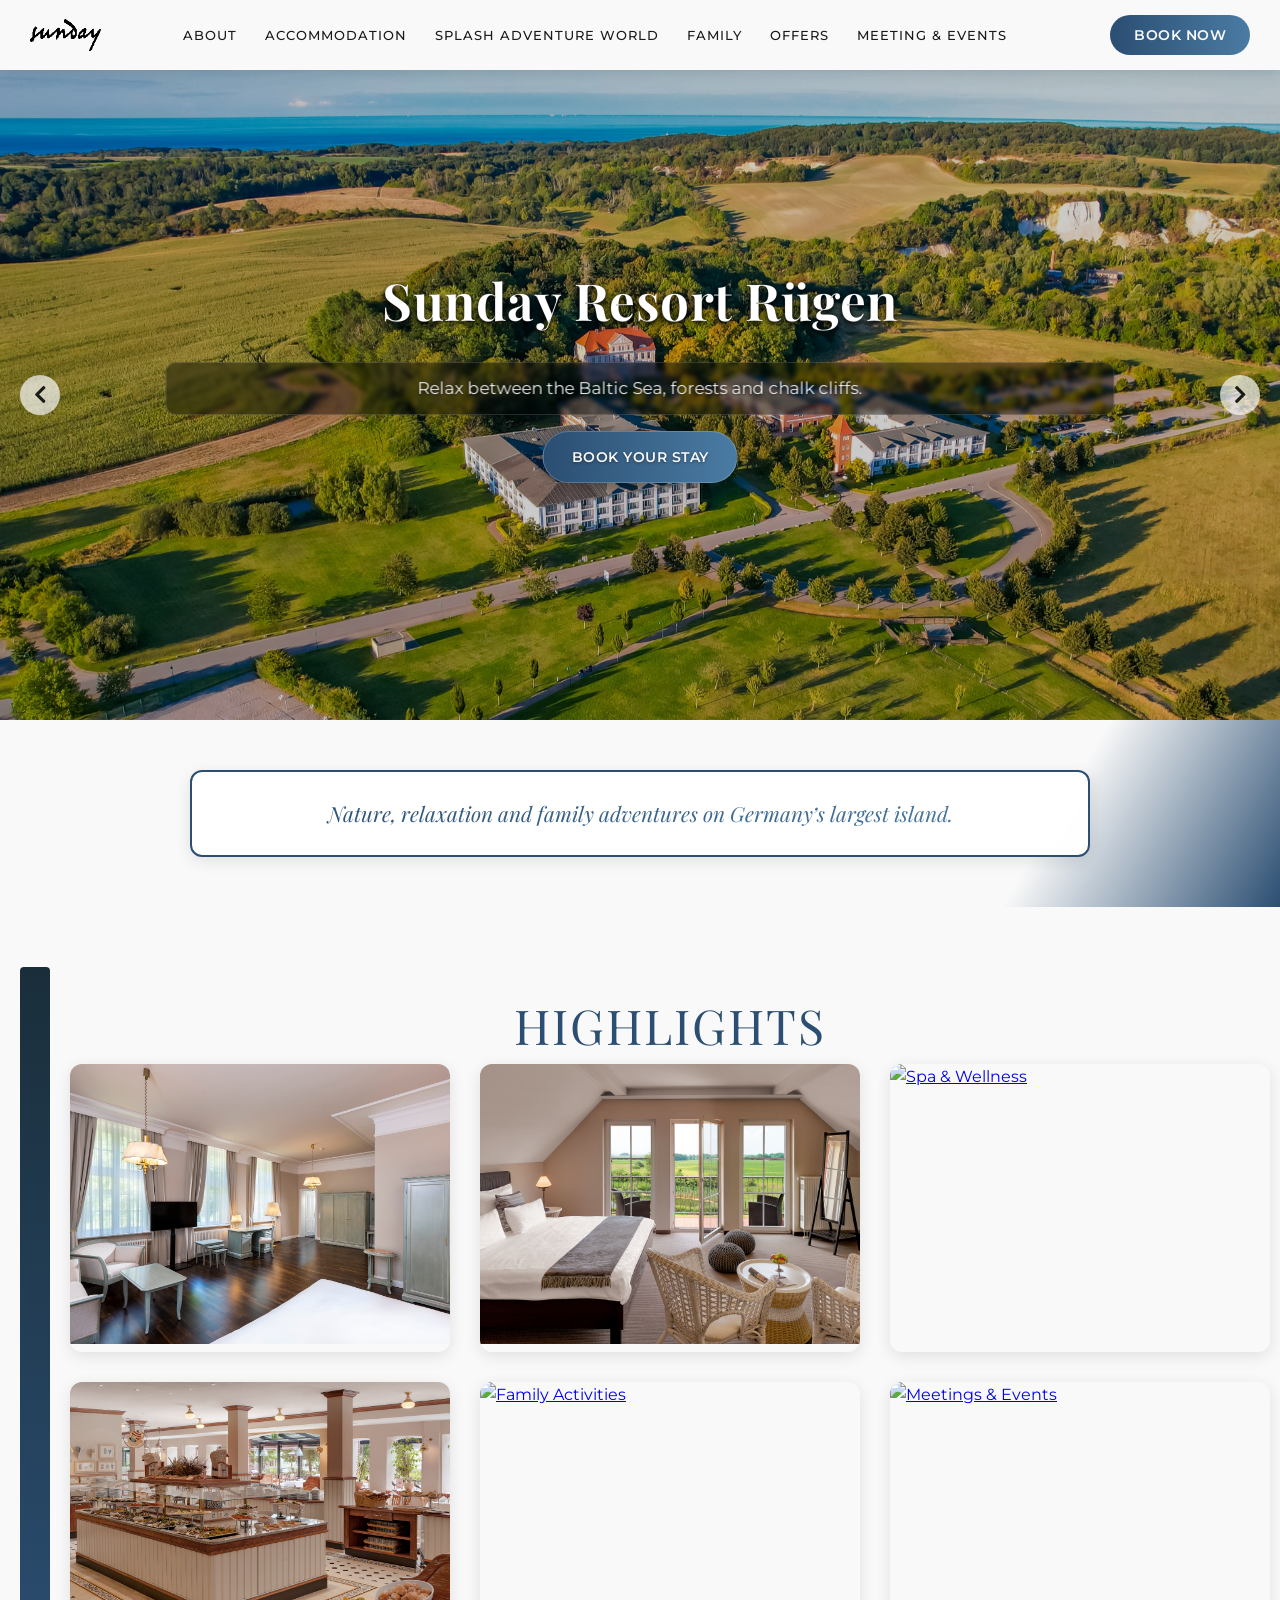
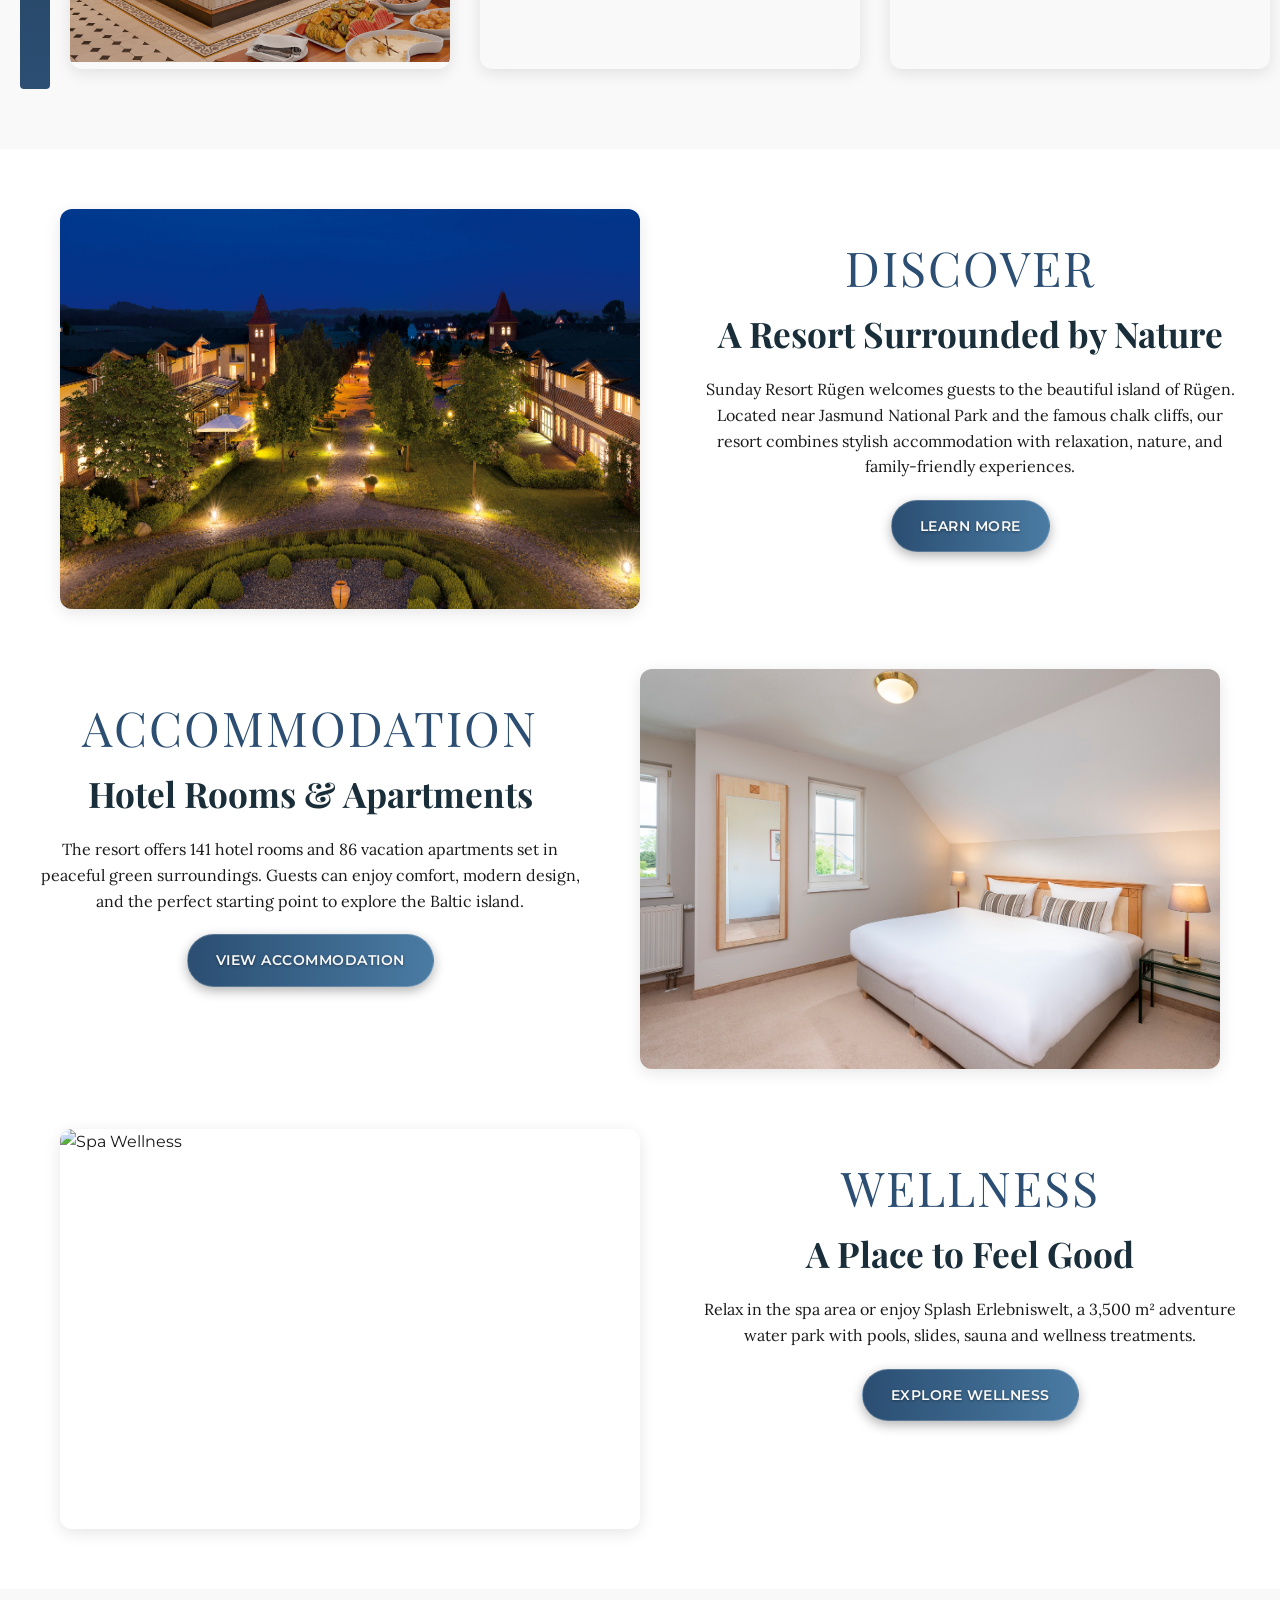
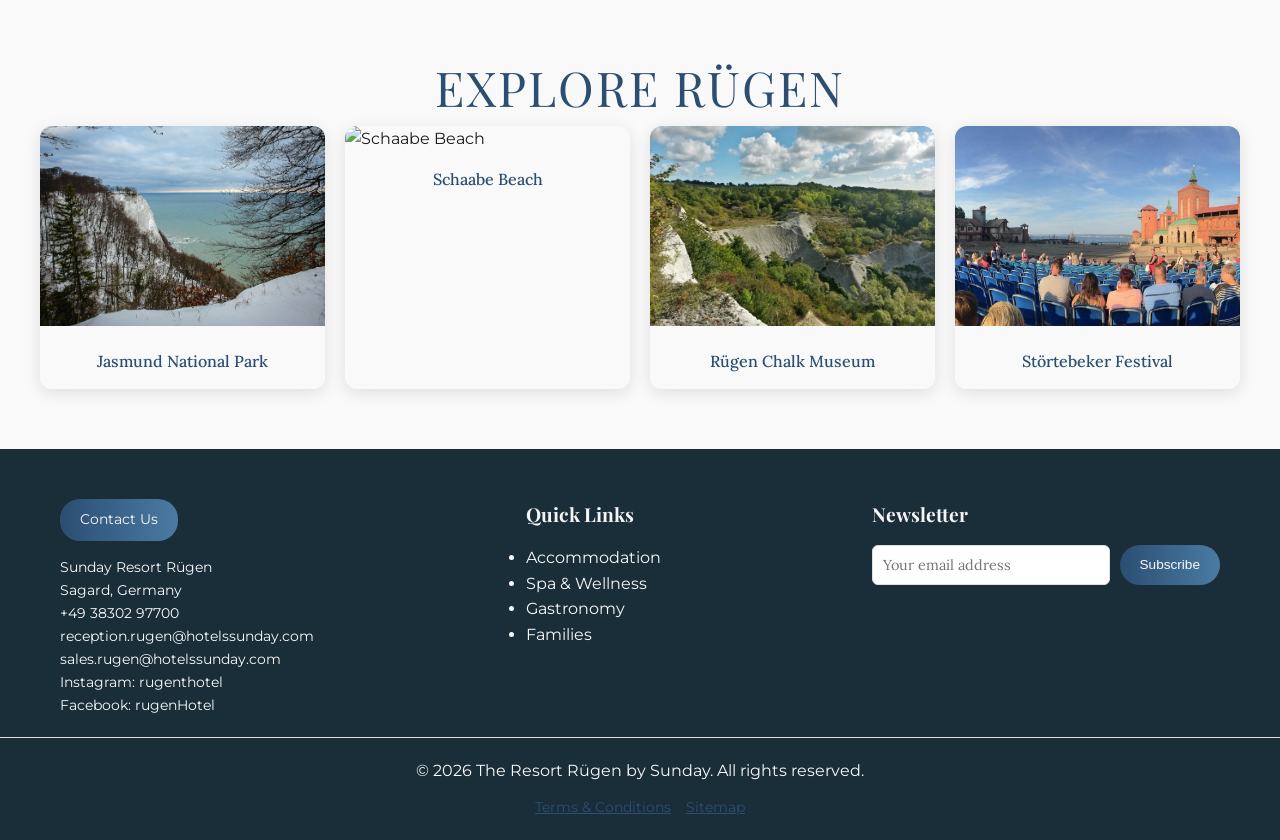
==== index.html @ a1ce4047 "final changes" ====
<!doctype html>
<html lang="en">
  <head>
    <meta charset="UTF-8" />
    <meta name="viewport" content="width=device-width, initial-scale=1.0" />

    <title>Sunday Resort Rügen</title>

    <meta
      name="description"
      content="Sunday Resort Rügen – a 4-star resort near Jasmund National Park offering hotel rooms, apartments, wellness, gastronomy and family adventures on the Baltic Sea."
    />

    <link rel="stylesheet" href="style.css" />

    <!-- Google Fonts -->
    <link rel="preconnect" href="https://fonts.googleapis.com" />
    <link
      href="https://fonts.googleapis.com/css2?family=Montserrat:wght@400;500;700&family=Playfair+Display:wght@600&family=Lora:wght@400;500&display=swap"
      rel="stylesheet"
    />

    <!-- Font Awesome -->
    <link
      rel="stylesheet"
      href="https://cdnjs.cloudflare.com/ajax/libs/font-awesome/5.15.4/css/all.min.css"
    />
  </head>

  <body>
    <!-- PRELOADER -->
    <div class="preloader">
      <div class="loader"></div>
    </div>

    <!-- HEADER -->
    <header class="site-header">
      <div class="header-container">
        <div class="logo">
          <a href="index.html">
            <img
              src="images/output-onlinepngtools.png"
              alt="Sunday Resort Rügen"
            />
          </a>
        </div>

        <div class="nav-container">
          <nav class="main-navigation" aria-label="Main Navigation">
            <ul class="nav-menu">
              <li class="has-dropdown">
                <a href="#" aria-haspopup="true">About</a>
                <ul class="dropdown-menu">
                  <li><a href="about.html">Our Story</a></li>
                  <li><a href="contact.html">Contact Us</a></li>
                  <li><a href="gastronomy.html">Gastronomie - Hotel</a></li>
                  <li>
                    <a href="tourist-attractions.html">Tourist Attraction</a>
                  </li>
                  <li><a href="gallery.html">Gallery</a></li>
                </ul>
              </li>

              <li class="has-dropdown">
                <a href="#" aria-haspopup="true">Accommodation</a>
                <ul class="dropdown-menu">
                  <li><a href="hotel.html">Hotel</a></li>
                  <li><a href="apartments.html">Apartments</a></li>
                </ul>
              </li>

              <li class="has-dropdown">
                <a href="#" aria-haspopup="true">Splash Adventure World</a>
                <ul class="dropdown-menu">
                  <li><a href="pool-area.html">Pool Area</a></li>
                  <li><a href="spa.html">Spa</a></li>
                  <li>
                    <a href="indoor-playground.html">Indoor Playground</a>
                  </li>
                </ul>
              </li>

              <li><a href="family.html">Family</a></li>
              <li><a href="offers.html">Offers</a></li>


              <li><a href="events.html">Meeting & Events</a></li>

            </ul>
          </nav>
        </div>

        <div class="nav-book">
          <a href="#" class="btn-book">Book Now</a>
        </div>

        <div class="mobile-menu-toggle">
          <span></span>
          <span></span>
          <span></span>
        </div>
      </div>
    </header>

    <!-- HERO SLIDER -->
    <section class="hero-slider">
      <div class="slider-container">
        <div class="slide active">
          <img
            src="images/DER-RÜGENMAKLER-Precise Hotels Neddesitz.jpg"
            alt="Resort View"
          />

          <div class="slide-content">
            <h1>Sunday Resort Rügen</h1>
            <p>Relax between the Baltic Sea, forests and chalk cliffs.</p>
            <a href="#" class="btn-primary">Book Your Stay</a>
          </div>
        </div>

        <div class="slide">
          <img
            src="images/1_Accommodation/Apartments/1 Bedroom Apartment/1_245 Aptm. mit Deko_0003.JPG"
            alt="Apartment Room"
          />

          <div class="slide-content">
            <h1>Comfortable Rooms & Suites</h1>
            <p>141 elegant hotel rooms designed for relaxation.</p>
            <a href="hotel.html" class="btn-primary">Explore Rooms</a>
          </div>
        </div>

        <div class="slide">
          <img
            src="images/8_Splash/Pool/01_P8B6546_A_Realillusion.jpg"
            alt="Water Park"
          />

          <div class="slide-content">
            <h1>Splash Adventure Water Park</h1>
            <p>Fun for the whole family with slides and pools.</p>
            <a href="wellness.html" class="btn-primary">Discover More</a>
          </div>
        </div>
      </div>
      <div class="slider-controls">
        <button class="prev-slide" aria-label="Previous slide">
          <i class="fas fa-chevron-left"></i>
        </button>
        <button class="next-slide" aria-label="Next slide">
          <i class="fas fa-chevron-right"></i>
        </button>
      </div>
    </section>

    <!-- QUOTE SECTION -->
    <section class="section-transition-quote">
      <div class="quote-box">
        <p class="quote-text">
          Nature, relaxation and family adventures on Germany’s largest island.
        </p>
      </div>
    </section>

    <!-- HIGHLIGHTS -->
    <section class="highlights-showcase">
      <div class="section-label">Highlights</div>

      <div class="highlight-grid">
        <a href="hotel.html" class="highlight-card">
          <img
            src="images/1_Accommodation/Hotel/Grand Suite/1_Suite I Gegenschuss_0106 klein.jpg"
            alt="Hotel Rooms"
          />
          <div class="highlight-overlay">
            <h3 class="highlight-title">Hotel Rooms</h3>
          </div>
        </a>

        <a href="apartments.html" class="highlight-card">
          <img
            src="images/1_Accommodation/Apartments/Deluxe 2 Bedroom Apartment/1_Deluxe-Apartment-Schlafzimmer.jpg"
            alt="Apartments"
          />
          <div class="highlight-overlay">
            <h3 class="highlight-title">Apartments</h3>
          </div>
        </a>

        <a href="wellness.html" class="highlight-card">
          <img src="images/8_Splash/Spa/_P8B7458_A.jpg" alt="Spa & Wellness" />
          <div class="highlight-overlay">
            <h3 class="highlight-title">Spa & Wellness</h3>
          </div>
        </a>

        <a href="gastronomy.html" class="highlight-card">
          <img
            src="images/4_Dining/Restaurant Hofküche/Restaurant Hofküche.jpg"
            alt="Restaurant"
          />
          <div class="highlight-overlay">
            <h3 class="highlight-title">Gastronomy</h3>
          </div>
        </a>

        <a href="families.html" class="highlight-card">
          <img
            src="images/6_Kids_Family/_P8B7624_A_C.jpg"
            alt="Family Activities"
          />
          <div class="highlight-overlay">
            <h3 class="highlight-title">Family Activities</h3>
          </div>
        </a>

        <a href="events.html" class="highlight-card">
          <img src="images/7_Meetings & Events/Levade/IMG_3686.jpg" alt="Meetings & Events" />
          <div class="highlight-overlay">
            <h3 class="highlight-title">Meetings & Events</h3>
          </div>
        </a>
      </div>
    </section>

    <!-- DISCOVER -->
    <section class="magazine-section">
      <div class="single-banner">
        <img
          src="images/2_Facade_Outdoor/Precise Resort Rügen-Abendstimmung.jpg"
          alt="Resort Exterior"
        />
      </div>

      <div class="magazine-content">
        <div class="section-label">Discover</div>

        <h2>A Resort Surrounded by Nature</h2>

        <p>
          Sunday Resort Rügen welcomes guests to the beautiful island of Rügen.
          Located near Jasmund National Park and the famous chalk cliffs, our
          resort combines stylish accommodation with relaxation, nature, and
          family-friendly experiences.
        </p>

        <a href="#" class="btn-primary">Learn More</a>
      </div>
    </section>

    <!-- ACCOMMODATION -->
    <section class="magazine-section reverse">
      <div class="single-banner">
        <img
          src="images/1_Accommodation/Apartments/Superior 2 Bedroom Apartment/1_Apartment 246 Schlafen_Kissen 0007 klein.jpg"
          alt="Apartment Interior"
        />
      </div>

      <div class="magazine-content">
        <div class="section-label">Accommodation</div>

        <h2>Hotel Rooms & Apartments</h2>

        <p>
          The resort offers 141 hotel rooms and 86 vacation apartments set in
          peaceful green surroundings. Guests can enjoy comfort, modern design,
          and the perfect starting point to explore the Baltic island.
        </p>

        <a href="#" class="btn-primary">View Accommodation</a>
      </div>
    </section>

    <!-- WELLNESS -->
    <section class="magazine-section">
      <div class="single-banner">
        <img src="images/8_Splash/Spa/Kinderwellness .JPG" alt="Spa Wellness" />
      </div>

      <div class="magazine-content">
        <div class="section-label">Wellness</div>

        <h2>A Place to Feel Good</h2>

        <p>
          Relax in the spa area or enjoy Splash Erlebniswelt, a 3,500 m²
          adventure water park with pools, slides, sauna and wellness
          treatments.
        </p>

        <a href="wellness.html" class="btn-primary">Explore Wellness</a>
      </div>
    </section>

    <!-- EXPLORE RUGEN -->
    <section class="things-section">
      <div class="section-label">Explore Rügen</div>

      <div class="things-grid">
        <div class="thing-card">
          <img
            src="images/Jasmund National Park.jpg"
            alt="Jasmund National Park"
          />
          <div class="thing-info">
            <a href="#">Jasmund National Park</a>
          </div>
        </div>

        <div class="thing-card">
          <img src="images/Schaabe Beach.jpg" alt="Schaabe Beach" />
          <div class="thing-info">
            <a href="#">Schaabe Beach</a>
          </div>
        </div>

        <div class="thing-card">
          <img src="images/chalk museum.jpg.jpeg" alt="Chalk Museum" />
          <div class="thing-info">
            <a href="#">Rügen Chalk Museum</a>
          </div>
        </div>

        <div class="thing-card">
          <img src="images/Störtebeker Festival.jpg" alt="Festival" />
          <div class="thing-info">
            <a href="#">Störtebeker Festival</a>
          </div>
        </div>
      </div>
    </section>

    <!-- FOOTER -->
    <footer class="site-footer">
      <div class="footer-columns">
        <div class="footer-column">
          <a href="contact.html" class="footer-button">Contact Us</a>
          <address>
            Sunday Resort Rügen<br />
            Sagard, Germany<br />
            <a href="tel:+493830297700">+49 38302 97700</a><br />
            <a href="mailto:reception.rugen@hotelssunday.com "
              >reception.rugen@hotelssunday.com </a
            ><br />
            <a href="mailto:sales.rugen@hotelssunday.com"
              >sales.rugen@hotelssunday.com</a
            ><br />
            <a href="">Instagram: rugenthotel</a><br />
            <a href=" ">Facebook: rugenHotel </a>
          </address>
        </div>

        <div class="footer-column">
          <h4>Quick Links</h4>

          <ul>
            <li><a href="#">Accommodation</a></li>
            <li><a href="#">Spa & Wellness</a></li>
            <li><a href="#">Gastronomy</a></li>
            <li><a href="#">Families</a></li>
          </ul>
        </div>

        <div class="footer-column newsletter">
          <h4>Newsletter</h4>
          <form
            action="https://formsubmit.co/sales.rugen@hotelssunday.com"
            method="POST"
            class="newsletter-form"
          >
            <input
              type="email"
              name="email"
              placeholder="Your email address"
              required
              aria-label="Your Email"
            />
            <button
              class="btn"
              type="submit"
              aria-label="Subscribe to Newsletter"
            >
              Subscribe
            </button>
            <input type="hidden" name="_captcha" value="false" />
            <input
              type="hidden"
              name="_subject"
              value="New Newsletter Signup!"
            />
            <input
              type="hidden"
              name="_next"
              value="https://resortrugen.booksundays.com/newsletter?subscribed=true"
            />
          </form>
        </div>
      </div>
      <div class="footer-bottom">
        <p>© 2026 The Resort Rügen by Sunday. All rights reserved.</p>
        <ul class="footer-legal">
          <!-- <li><a href="privacy.html">Privacy Policy</a></li> -->
          <li><a href="terms.html">Terms & Conditions</a></li>
          <li><a href="sitemap.html">Sitemap</a></li>
        </ul>
      </div>
    </footer>
    <script src="script.js"></script>
  </body>
</html>
---- style.css ----
:root {
  --primary-color: #2b4e72;
  --secondary-color: #1a2e3a;
  --accent-color: #d4a373;
  --light-color: #f9f9f9;
  --dark-color: #1a1a1a;
  --border-color: #e0e0e0;
  --transition: all 0.3s ease;
  --shadow-light: 0 4px 16px rgba(0, 0, 0, 0.1);
  --shadow-dark: 0 8px 24px rgba(0, 0, 0, 0.2);
  --header-height: 60px;
}

@import url("https://fonts.googleapis.com/css2?family=Montserrat:wght@400;500;700&family=Playfair+Display:wght@600&family=Lora:wght@400;500&display=swap");

* {
  margin: 0;
  padding: 0;
  box-sizing: border-box;
}

html,
body {
  width: 100%;
  max-width: 100vw;
  overflow-x: hidden;
  scroll-behavior: smooth;
}

body {
  font-family: "Montserrat", sans-serif;
  font-weight: 400;
  font-size: 1rem;
  line-height: 1.6;
  color: var(--dark-color);
  background: white;
  background-attachment: fixed;
  position: relative;
}

/* Preloader */
.preloader {
  position: fixed;
  top: 0;
  left: 0;
  width: 100%;
  height: 100%;
  background: var(--light-color);
  display: flex;
  align-items: center;
  justify-content: center;
  z-index: 9999;
  transition: opacity 0.5s ease;
}

.preloader.hidden {
  opacity: 0;
  pointer-events: none;
}

.loader {
  width: 50px;
  height: 50px;
  border: 5px solid var(--primary-color);
  border-top-color: transparent;
  border-radius: 50%;
  animation: spin 1s linear infinite;
}

@keyframes spin {
  to {
    transform: rotate(360deg);
  }
}

/* Header */
.site-header {
  position: fixed;
  top: 0;
  left: 0;
  width: 100%;
  z-index: 1000;
  background: var(--light-color);
  box-shadow: var(--shadow-light);
  transition: var(--transition);
}

.site-header.scrolled {
  background: rgba(249, 249, 249, 0.95);
  backdrop-filter: blur(10px);
}

.header-container {
  display: flex;
  align-items: center;
  justify-content: space-between;
  max-width: 1400px;
  margin: 0 auto;
  padding: 0 30px; /* remove vertical padding */
  height: 70px; /* fixed height */
}

.logo {
  display: flex;
  align-items: center;
  height: 100%;
}

.logo img {
  height: 32px; /* fixed height instead of max-height */
  width: auto;
  display: block;
}

.logo img:hover {
  transform: scale(1.1);
  filter: brightness(1.1);
}

.nav-container {
  flex: 1;
  display: flex;
  align-items: center;
  justify-content: center;
}

.nav-menu {
  display: flex;
  list-style: none;
  gap: 28px;
  margin: 0 auto;
  padding: 0;
  align-items: center;
  justify-content: center;
}

.main-navigation ul li a {
  color: var(--dark-color);
  font-weight: 500;
  font-size: 0.82rem;
  text-transform: uppercase;
  letter-spacing: 1px;
  text-decoration: none;
  position: relative;
  display: flex;
  align-items: center;
  height: 100%;
}

.main-navigation ul li a::after {
  content: "";
  position: absolute;
  bottom: -4px;
  left: 0;
  width: 0;
  height: 2px;
  background: var(--primary-color);
  transition: var(--transition);
}

.main-navigation ul li a:hover::after,
.main-navigation ul li a:focus::after {
  width: 100%;
}

.nav-menu li.has-dropdown {
  position: relative;
}

.nav-menu li .dropdown-menu {
  display: none;
  position: absolute;
  top: 100%;
  left: 0;
  background: var(--light-color);
  border: 1px solid var(--border-color);
  min-width: 200px;
  border-radius: 8px;
  box-shadow: var(--shadow-light);
  z-index: 999;
  transform: translateY(10px);
  opacity: 0;
  transition: all 0.4s ease;
  flex-direction: column;
  align-items: flex-start;
  padding: 10px 0;
}

.nav-menu li.has-dropdown:hover .dropdown-menu,
.nav-menu li.has-dropdown:focus-within .dropdown-menu {
  display: flex;
  transform: translateY(0);
  opacity: 1;
}

.nav-menu li .dropdown-menu li {
  width: 100%;
}

.nav-menu li .dropdown-menu a {
  display: block;
  padding: 12px 20px;
  color: var(--dark-color);
  font-weight: 400;
  font-size: 0.85rem;
  text-transform: none;
  letter-spacing: 0.5px;
  transition: var(--transition);
}

.nav-menu li .dropdown-menu a:hover,
.nav-menu li .dropdown-menu a:focus {
  background: var(--accent-color);
  color: var(--light-color);
}

.nav-book {
  display: flex;
  align-items: center;
  margin-left: 20px;
}

.nav-book a.btn-book {
  background: linear-gradient(90deg, var(--primary-color), #4a7ba3);
  color: var(--light-color);
  font-size: 0.87rem;
  font-weight: 600;
  text-transform: uppercase;
  letter-spacing: 0.5px;
  text-decoration: none;
  border: none;
  padding: 12px 24px;
  border-radius: 24px;
  position: relative;
  overflow: hidden;
  z-index: 1;
  transition: var(--transition);
  display: flex;
  align-items: center;
  height: 40px;
}

.nav-book a.btn-book:hover,
.nav-book a.btn-book:focus {
  background: linear-gradient(90deg, var(--accent-color), #e8c2a3);
  color: var(--dark-color);
  transform: translateY(-3px);
  box-shadow: var(--shadow-dark);
}

/* Mobile Menu Toggle */
.mobile-menu-toggle {
  display: none;
  flex-direction: column;
  justify-content: center;
  cursor: pointer;
  z-index: 1001;
  width: 40px;
  height: 40px;
  padding: 0;
  margin-left: 10px;
}

.mobile-menu-toggle span {
  width: 30px;
  height: 4px;
  background: var(--accent-color);
  margin: 4px 0;
  transition: var(--transition);
}

.mobile-menu-toggle.active span:nth-child(1) {
  transform: rotate(45deg) translate(5px, 5px);
}

.mobile-menu-toggle.active span:nth-child(2) {
  opacity: 0;
}

.mobile-menu-toggle.active span:nth-child(3) {
  transform: rotate(-45deg) translate(5px, -5px);
}

/* Hero Slider */
.hero-slider {
  position: relative;
  height: calc(100vh - 60px);
  max-height: 650px;
  margin-top: 70px;
  overflow: hidden;
}

.slider-container {
  height: 100%;
  width: 100%;
  position: relative;
}

.slide {
  position: absolute;
  top: 0;
  left: 0;
  width: 100%;
  height: 100%;
  display: none;
  will-change: transform;
}

.slide.active {
  display: block;
}

.slide img {
  width: 100%;
  height: 100%;
  object-fit: cover;
  object-position: center;
  transform: scale(1.05);
  transition: transform 4s ease-in-out;
  will-change: transform;
  image-rendering: -webkit-optimize-contrast;
  image-rendering: crisp-edges;
}

.slide.active img {
  transform: scale(1);
}

.slide::after {
  content: "";
  position: absolute;
  top: 0;
  left: 0;
  width: 100%;
  height: 100%;
  background: rgba(0, 0, 0, 0.2);
  z-index: 1;
}

.slide-content {
  position: absolute;
  top: 38%;
  left: 50%;
  transform: translate(-50%, -30%);
  text-align: center;
  color: var(--light-color);
  width: 999px;
  padding: 25px;
  z-index: 2;
}

.slide-content h1 {
  font-family: "Playfair Display", serif;
  font-size: clamp(2.5rem, 5vw, 3.2rem);
  font-weight: 700;
  margin-bottom: 20px;
  color: #fff;
  text-align: center;
  text-shadow:
    0 2px 4px rgba(0, 0, 0, 0.8),
    0 4px 8px rgba(0, 0, 0, 0.6);
  letter-spacing: 0.5px;
  -webkit-text-stroke: 0.5px rgba(0, 0, 0, 0.3);
}

.slide-content p {
  font-family: "Montserrat", sans-serif;
  font-size: clamp(0.9rem, 1.8vw, 1.05rem);
  background: rgba(0, 0, 0, 0.4);
  color: #f2f2f2;
  padding: 0.75rem 1.25rem;
  border-radius: 10px;
  margin-bottom: 16px;
  line-height: 1.6;
  border: 1px solid rgba(255, 255, 255, 0.15);
  text-shadow: 0 1px 2px rgba(0, 0, 0, 0.6);
  backdrop-filter: blur(2px);
}

.btn-primary {
  margin: 0 10px;
  display: inline-block;
  background: linear-gradient(90deg, var(--primary-color), #4a7ba3);
  color: var(--light-color);
  text-shadow: 0 1px 3px rgba(0, 0, 0, 0.4);
  padding: 14px 28px;
  border-radius: 28px;
  font-size: 0.875rem;
  font-weight: 600;
  text-transform: uppercase;
  letter-spacing: 0.5px;
  box-shadow: 0 4px 12px rgba(0, 0, 0, 0.3);
  border: 1px solid rgba(255, 255, 255, 0.2);
  text-decoration: none;
  transition: var(--transition);
}

.btn-primary:hover,
.btn-primary:focus {
  background: linear-gradient(90deg, var(--accent-color), #e8c2a3);
  color: var(--dark-color);
  transform: translateY(-3px);
  box-shadow: var(--shadow-dark);
}

.slider-controls {
  position: absolute;
  top: 50%;
  width: 100%;
  display: flex;
  justify-content: space-between;
  padding: 0 20px;
  transform: translateY(-50%);
}

.slider-controls button {
  background: rgba(249, 249, 249, 0.7);
  border: none;
  width: 40px;
  height: 40px;
  border-radius: 50%;
  cursor: pointer;
  font-size: 1.25rem;
  color: var(--dark-color);
  transition: var(--transition);
}

.slider-controls button:hover,
.slider-controls button:focus {
  background: var(--light-color);
}

.slider-dots {
  position: absolute;
  bottom: 20px;
  left: 50%;
  transform: translateX(-50%);
  display: flex;
  gap: 8px;
}

.dot {
  width: 10px;
  height: 10px;
  border-radius: 50%;
  background: rgba(249, 249, 249, 0.5);
  cursor: pointer;
  transition: var(--transition);
}

.dot.active {
  background: var(--light-color);
}

/* Section Transition Quote */
.section-transition-quote {
  padding: 50px 20px;
  background: linear-gradient(
    120deg,
    var(--light-color) 80%,
    var(--primary-color) 100%
  );
  text-align: center;
  position: relative;
  overflow: hidden;
}

.quote-box {
  max-width: 900px;
  margin: 0 auto;
  padding: 25px;
  background: rgba(255, 255, 255, 0.95);
  border-radius: 12px;
  box-shadow: var(--shadow-light);
  border: 2px solid var(--primary-color);
  backdrop-filter: blur(4px);
}

.quote-text {
  font-family: "Playfair Display", serif;
  font-size: clamp(1rem, 2vw, 1.3rem);
  font-style: italic;
  background: linear-gradient(90deg, var(--primary-color), #4a7ba3);
  background-clip: text;
  -webkit-background-clip: text;
  color: transparent;
}

/* Highlights Showcase */
.highlights-showcase {
  padding: 80px 0 80px 60px;
  background: var(--light-color);
  position: relative;
}

.highlights-showcase::before {
  content: "";
  position: absolute;
  top: 60px;
  left: 20px;
  width: 30px;
  height: calc(100% - 120px);
  background: linear-gradient(
    180deg,
    var(--secondary-color),
    var(--primary-color)
  );
  border-radius: 4px;
}

.section-label {
  font-family: "Playfair Display", serif;
  font-size: 3rem;
  color: var(--primary-color);
  text-transform: uppercase;
  letter-spacing: 2px;
  text-align: center;
}

.highlight-grid {
  display: grid;
  grid-template-columns: repeat(auto-fit, minmax(280px, 1fr));
  gap: 30px;
  max-width: 1200px;
  margin: 0 auto;
}

.highlight-card {
  border-radius: 12px;
  overflow: hidden;
  box-shadow: var(--shadow-light);
  transition: var(--transition);
  position: relative;
}

.highlight-card:hover {
  transform: translateY(-10px) rotate(2deg);
  box-shadow: var(--shadow-dark);
}

.highlight-card img {
  width: 100%;
  height: 280px;
  object-fit: cover;
  transition: transform 0.5s ease;
}

.highlight-card:hover img {
  transform: scale(1.1);
}

.highlight-overlay {
  position: absolute;
  inset: 0;
  background: linear-gradient(
    180deg,
    rgba(43, 78, 114, 0.7),
    rgba(0, 0, 0, 0.5)
  );
  opacity: 0;
  display: flex;
  align-items: center;
  justify-content: center;
  transition: var(--transition);
}

.highlight-card:hover .highlight-overlay {
  opacity: 1;
}

.highlight-title {
  font-family: "Playfair Display", serif;
  font-size: clamp(1.3rem, 2vw, 1.6rem);
  color: var(--light-color);
  text-align: center;
}



/* Magazine Sections */
.magazine-section {
  display: flex;
  align-items: flex-start;
  max-width: 1200px;
  margin: 60px auto;
  padding: 0 20px;
  gap: 40px;
}

.magazine-section.reverse {
  flex-direction: row-reverse;
}

.single-banner {
  flex: 0 0 50%;
  position: relative;
}

.single-banner img {
  width: 100%;
  height: 400px;
  object-fit: fill;
  object-position: center;
  border-radius: 12px;
  box-shadow: var(--shadow-light);
  image-rendering: auto;
  display: block;
}

.magazine-content {
  flex: 0 0 50%;
  padding: 20px;
  text-align: center;
}

.magazine-content h2 {
  font-family: "Playfair Display", serif;
  font-size: clamp(1.8rem, 3vw, 2.2rem);
  color: var(--secondary-color);
  margin-bottom: 15px;
}

.magazine-content p {
  font-family: "Lora", serif;
  font-size: 1rem;
  color: var(--dark-color);
  margin-bottom: 20px;
}

/* Wedding Section */
/* Wedding Section */
.wedding-section {
  padding: 100px 20px;
  background: url("https://images.unsplash.com/photo-1519225421980-715cb0215aed?ixlib=rb-4.0.3&auto=format&fit=crop&w=1920&q=80")
    no-repeat center center/cover;
  background-attachment: fixed;
  position: relative;
  overflow: hidden;
  min-height: 800px;
}

.wedding-section::before {
  content: "";
  position: absolute;
  top: 0;
  left: 0;
  width: 100%;
  height: 100%;
  background: linear-gradient(
    180deg,
    rgba(249, 249, 249, 0.85),
    rgba(249, 249, 249, 0.9)
  );
  z-index: 1;
}

.wedding-content {
  max-width: 900px;
  margin: 0 auto 60px;
  text-align: center;
  position: relative;
  z-index: 2;
}

.wedding-content h2 {
  font-family: "Playfair Display", serif;
  font-size: clamp(2.2rem, 4vw, 2.8rem);
  color: var(--secondary-color);
  margin-bottom: 25px;
  text-shadow: 0 1px 4px rgba(0, 0, 0, 0.2);
}

.wedding-content p {
  font-family: "Lora", serif;
  font-size: 1.1rem;
  color: var(--dark-color);
  line-height: 1.8;
  max-width: 700px;
  margin: 0 auto 20px;
}

.wedding-spaces {
  display: grid;
  grid-template-columns: repeat(auto-fit, minmax(320px, 1fr));
  gap: 40px;
  max-width: 1200px;
  margin: 0 auto 60px;
  position: relative;
  z-index: 2;
}

.wedding-space {
  border-radius: 16px;
  overflow: hidden;
  box-shadow: var(--shadow-light);
  transition:
    transform 0.4s ease,
    box-shadow 0.4s ease;
  background: var(--light-color);
}

.wedding-space:hover {
  transform: translateY(-12px) scale(1.02);
  box-shadow: var(--shadow-dark);
}

.wedding-space-image {
  position: relative;
  overflow: hidden;
}

.wedding-space img {
  width: 100%;
  height: 280px;
  object-fit: cover;
  object-position: center;
  image-rendering: auto;
  transition: transform 0.5s ease;
}

.wedding-space:hover img {
  transform: scale(1.1);
}

.wedding-space-content {
  padding: 25px;
  text-align: center;
}

.wedding-space h3 {
  font-family: "Playfair Display", serif;
  font-size: 1.5rem;
  color: var(--dark-color);
  margin-bottom: 15px;
}

.wedding-space p {
  font-family: "Lora", serif;
  font-size: 1rem;
  color: var(--dark-color);
  line-height: 1.7;
}

/* Things To Do Section */
.things-section {
  padding: 60px 20px;
  background: var(--light-color);
}

.things-grid {
  display: grid;
  grid-template-columns: repeat(auto-fit, minmax(280px, 1fr));
  gap: 20px;
  max-width: 1200px;
  margin: 0 auto;
}

.thing-card {
  border-radius: 12px;
  overflow: hidden;
  box-shadow: var(--shadow-light);
  transition: var(--transition);
  position: relative;
}

.thing-card:hover {
  transform: translateY(-10px);
  box-shadow: var(--shadow-dark);
}

.thing-card img {
  width: 100%;
  height: 200px;
  object-fit: cover;
  transition: transform 0.5s ease;
}

.thing-card:hover img {
  transform: scale(1.1);
}

.thing-info {
  padding: 15px;
  background: var(--light-color);
  text-align: center;
}

.thing-info a {
  color: var(--primary-color);
  text-decoration: none;
  font-weight: 500;
  font-family: "Lora", serif;
}

.thing-info a:hover {
  text-decoration: underline;
}

/* Transportation Section */
.transportation-section {
  padding: 60px 20px;
  text-align: center;
}

.transport-accordion {
  max-width: 800px;
  margin: 20px auto;
}

.accordion-item {
  margin-bottom: 10px;
}

.accordion-toggle {
  width: 100%;
  padding: 15px;
  background: #fff;
  border: 1px solid var(--primary-color);
  font-family: "Montserrat", sans-serif;
  font-size: 1.1rem;
  cursor: pointer;
  text-align: left;
  transition: background 0.3s;
}

.accordion-toggle:hover,
.accordion-toggle.active {
  background: var(--primary-color);
  color: #fff;
}

.accordion-content {
  display: none;
  padding: 20px;
  background: #fff;
  border: 1px solid #ddd;
  border-top: none;
  font-family: "Lora", serif;
}

.accordion-content.active {
  display: block;
}

/* Pet Policy Section */
.pet-policy-section {
  padding: 60px 20px;
  background: var(--light-color);
  text-align: center;
}

.pet-policy-section h2 {
  font-family: "Playfair Display", serif;
  font-size: clamp(2rem, 3vw, 2.5rem);
  color: var(--secondary-color);
  margin-bottom: 20px;
}

.pet-policy-section p {
  font-family: "Lora", serif;
  font-size: 1rem;
  max-width: 800px;
  margin: 0 auto 20px;
}

/* Map Section */
.map-container {
  margin: 20px auto;
  max-width: 800px;
  height: 350px;
}

.map-container iframe {
  border-radius: 8px;
  width: 100%;
  height: 100%;
  display: block;
}

/* Footer */
.site-footer {
  padding: 50px 0 20px;
  background: var(--secondary-color);
  color: var(--light-color);
}

.footer-columns {
  display: flex;
  justify-content: space-between;
  gap: 40px;
  max-width: 1200px;
  margin: 0 auto 20px;
  padding: 0 20px;
}

.footer-column.contact-column {
  flex: 0 0 30%;
  margin-right: 40px;
}

.footer-column.quick-links-column {
  flex: 0 0 25%;
  text-align: center;
}

.footer-column.newsletter {
  flex: 0 0 30%;
}

.footer-column h4 {
  font-family: "Playfair Display", serif;
  font-size: 1.2rem;
  color: whitesmoke;
  margin-bottom: 15px;
}

.footer-column address {
  font-style: normal;
  font-size: 0.9rem;
}

.footer-column a {
  color: var(--light-color);
  text-decoration: none;
  transition: var(--transition);
}

.footer-column a:hover {
  color: var(--accent-color);
}

.footer-button {
  display: inline-block;
  background: linear-gradient(90deg, var(--primary-color), #4a7ba3);
  color: var(--light-color);
  padding: 10px 20px;
  border-radius: 20px;
  font-size: 0.85rem;
  margin-bottom: 15px;
}

.newsletter-form {
  display: flex;
  gap: 10px;
}

.newsletter-form input {
  padding: 10px;
  border: 1px solid var(--border-color);
  border-radius: 6px;
  font-family: "Lora", serif;
  font-size: 0.9rem;
  flex: 1;
}

.newsletter-form button {
  background: linear-gradient(90deg, var(--primary-color), #4a7ba3);
  color: var(--light-color);
  padding: 10px 20px;
  border-radius: 20px;
  font-size: 0.85rem;
  border: none;
  cursor: pointer;
  transition: var(--transition);
}

.newsletter-form button:hover,
.newsletter-form button:focus {
  background: linear-gradient(90deg, var(--accent-color), #e8c2a3);
  color: var(--dark-color);
}

.footer-bottom {
  text-align: center;
  padding-top: 20px;
  border-top: 1px solid var(--border-color);
}

.footer-legal {
  list-style: none;
  display: flex;
  justify-content: center;
  gap: 15px;
  margin-top: 10px;
}

.footer-legal a {
  font-size: 0.85rem;
  color: var(--primary-color);
}

/* Responsive Styles */
@media (max-width: 992px) {
  .highlight-grid,
  .things-grid {
    grid-template-columns: repeat(auto-fit, minmax(250px, 1fr));
  }

  .magazine-section {
    flex-direction: column;
    align-items: center;
  }

  .magazine-section.reverse {
    flex-direction: column;
  }

  .magazine-content {
    flex: 0 0 100%;
    padding: 15px;
  }

  .magazine-content h2 {
    font-size: clamp(1.6rem, 2.8vw, 2rem);
  }

  .magazine-content p {
    font-size: 0.95rem;
  }

  .footer-columns {
    flex-direction: column;
    align-items: center;
    text-align: center;
  }

  .footer-column.contact-column {
    margin-right: 0;
  }

  .footer-column.quick-links-column {
    margin: 20px 0;
  }
}

@media (max-width: 768px) {
  .header-container {
    flex-wrap: wrap;
    justify-content: space-between;
    padding: 0 15px;
    height: auto;
    min-height: var(--header-height);
  }

  .nav-container {
    display: none;
    position: fixed;
    top: 0;
    left: 0;
    width: 100%;
    height: 100vh;
    background: var(--light-color);
    padding: 80px 20px;
    z-index: 1000;
  }

  .nav-container.active {
    display: block;
  }

  .nav-menu {
    flex-direction: column;
    align-items: center;
    gap: 20px;
    margin-left: 0;
  }

  .nav-menu li .dropdown-menu {
    position: static;
    width: 100%;
    transform: translateY(0);
    opacity: 1;
    display: none;
    border: none;
    box-shadow: none;
    background: transparent;
    padding: 10px 0;
  }

  .nav-menu li.has-dropdown.active .dropdown-menu {
    display: flex;
  }

  .nav-menu li .dropdown-menu a {
    text-align: center;
    padding: 10px 15px;
    font-size: 0.9rem;
  }

  .nav-book {
    margin: 10px auto;
    text-align: center;
  }

  .nav-book a.btn-book {
    width: 100%;
    max-width: 200px;
    padding: 10px 24px;
    height: 40px;
  }

  .mobile-menu-toggle {
    display: flex;
  }

  .slide-content {
    padding: 15px;
    background: rgba(0, 0, 0, 0.55);
    width: 90vw;
  }

  .slide-content h1 {
    font-size: clamp(1.5rem, 3vw, 1.75rem);
    text-shadow: 0 2px 5px rgba(0, 0, 0, 0.7);
    -webkit-text-stroke: 0.3px rgba(0, 0, 0, 0.3);
  }

  .slide-content p {
    font-size: clamp(0.75rem, 1.5vw, 0.875rem);
    padding: 10px 15px;
    text-shadow: 0 2px 4px rgba(0, 0, 0, 0.6);
    background: rgba(0, 0, 0, 0.6);
  }

  .btn-primary {
    padding: 10px 20px;
    font-size: 0.75rem;
    text-shadow: 0 1px 2px rgba(0, 0, 0, 0.4);
  }
}

@media (max-width: 600px) {
  .slide-content h1 {
    font-size: clamp(1.5rem, 3vw, 1.75rem);
    text-shadow: 0 2px 5px rgba(0, 0, 0, 0.7);
    -webkit-text-stroke: 0.3px rgba(0, 0, 0, 0.3);
  }

  .slide-content p {
    font-size: clamp(0.75rem, 1.5vw, 0.875rem);
    padding: 10px 15px;
    text-shadow: 0 2px 4px rgba(0, 0, 0, 0.6);
    background: rgba(0, 0, 0, 0.6);
  }

  .btn-primary {
    padding: 10px 20px;
    font-size: 0.75rem;
    text-shadow: 0 1px 2px rgba(0, 0, 0, 0.4);
  }
}

/* Modal Styles */
.modal {
  position: fixed;
  top: 0;
  left: 0;
  width: 100%;
  height: 100%;
  background: rgba(0, 0, 0, 0.8);
  display: none;
  align-items: center;
  justify-content: center;
  z-index: 1000;
}

.modal.active {
  display: flex;
}

.modal-content {
  background: var(--light-color);
  padding: 20px;
  border-radius: 12px;
  max-width: 90%;
  max-height: 90%;
  overflow: auto;
  position: relative;
  text-align: center;
}

.modal-content img {
  max-width: 100%;
  height: auto;
}

.modal-content p {
  font-family: "Lora", serif;
  font-size: 1rem;
  color: var(--dark-color);
  margin: 15px 0;
}

.modal-content button {
  margin-top: 15px;
  background: var(--primary-color);
  color: var(--light-color);
  padding: 10px 20px;
  border-radius: 20px;
  border: none;
  cursor: pointer;
  transition: var(--transition);
}

.modal-content button:hover,
.modal-content button:focus {
  background: var(--accent-color);
  color: var(--dark-color);
}

.slider-controls {
  position: absolute;
  top: 50%;
  left: 0;
  width: 100%;
  display: flex;
  justify-content: space-between;
  transform: translateY(-50%);
  z-index: 10;
  padding: 0 20px;
}

.prev-slide,
.next-slide {
  width: 44px;
  height: 44px;
  border-radius: 50%;
  border: none;
  background: rgba(255, 255, 255, 0.8);
  cursor: pointer;
}
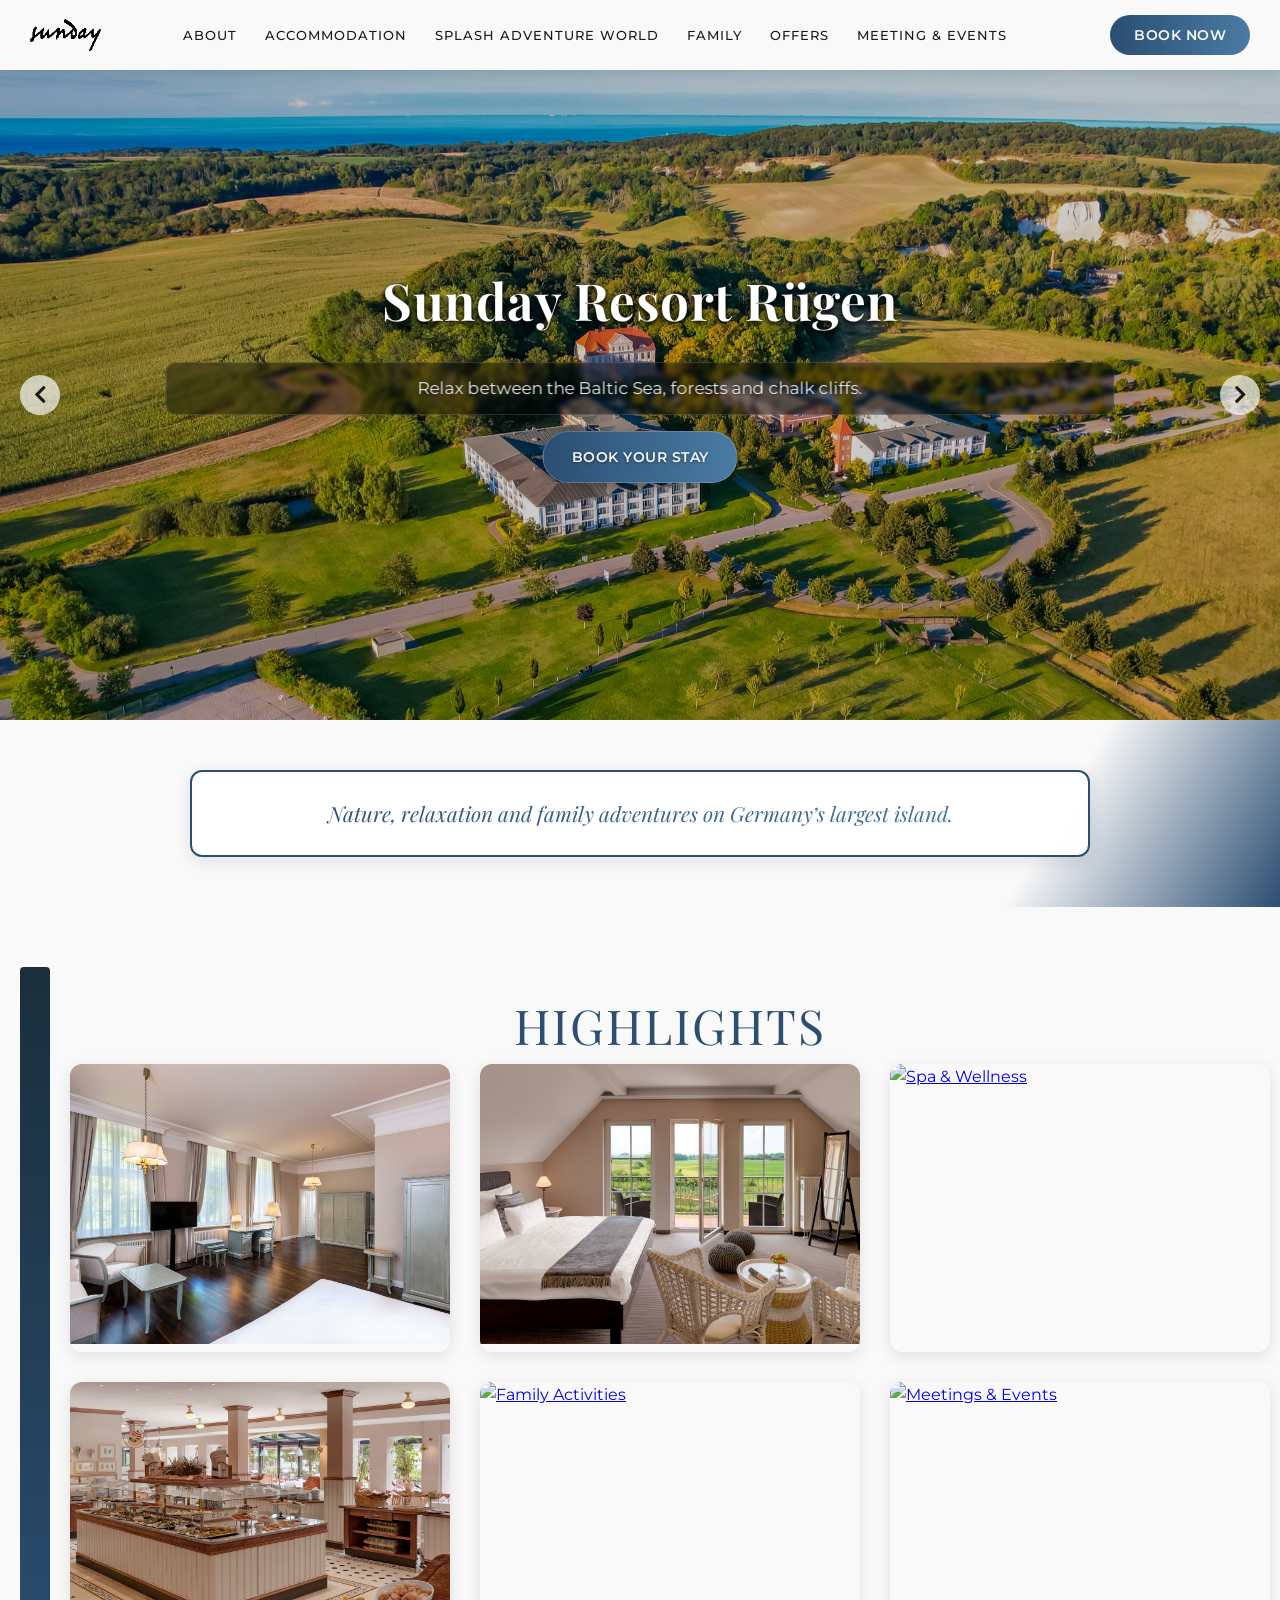
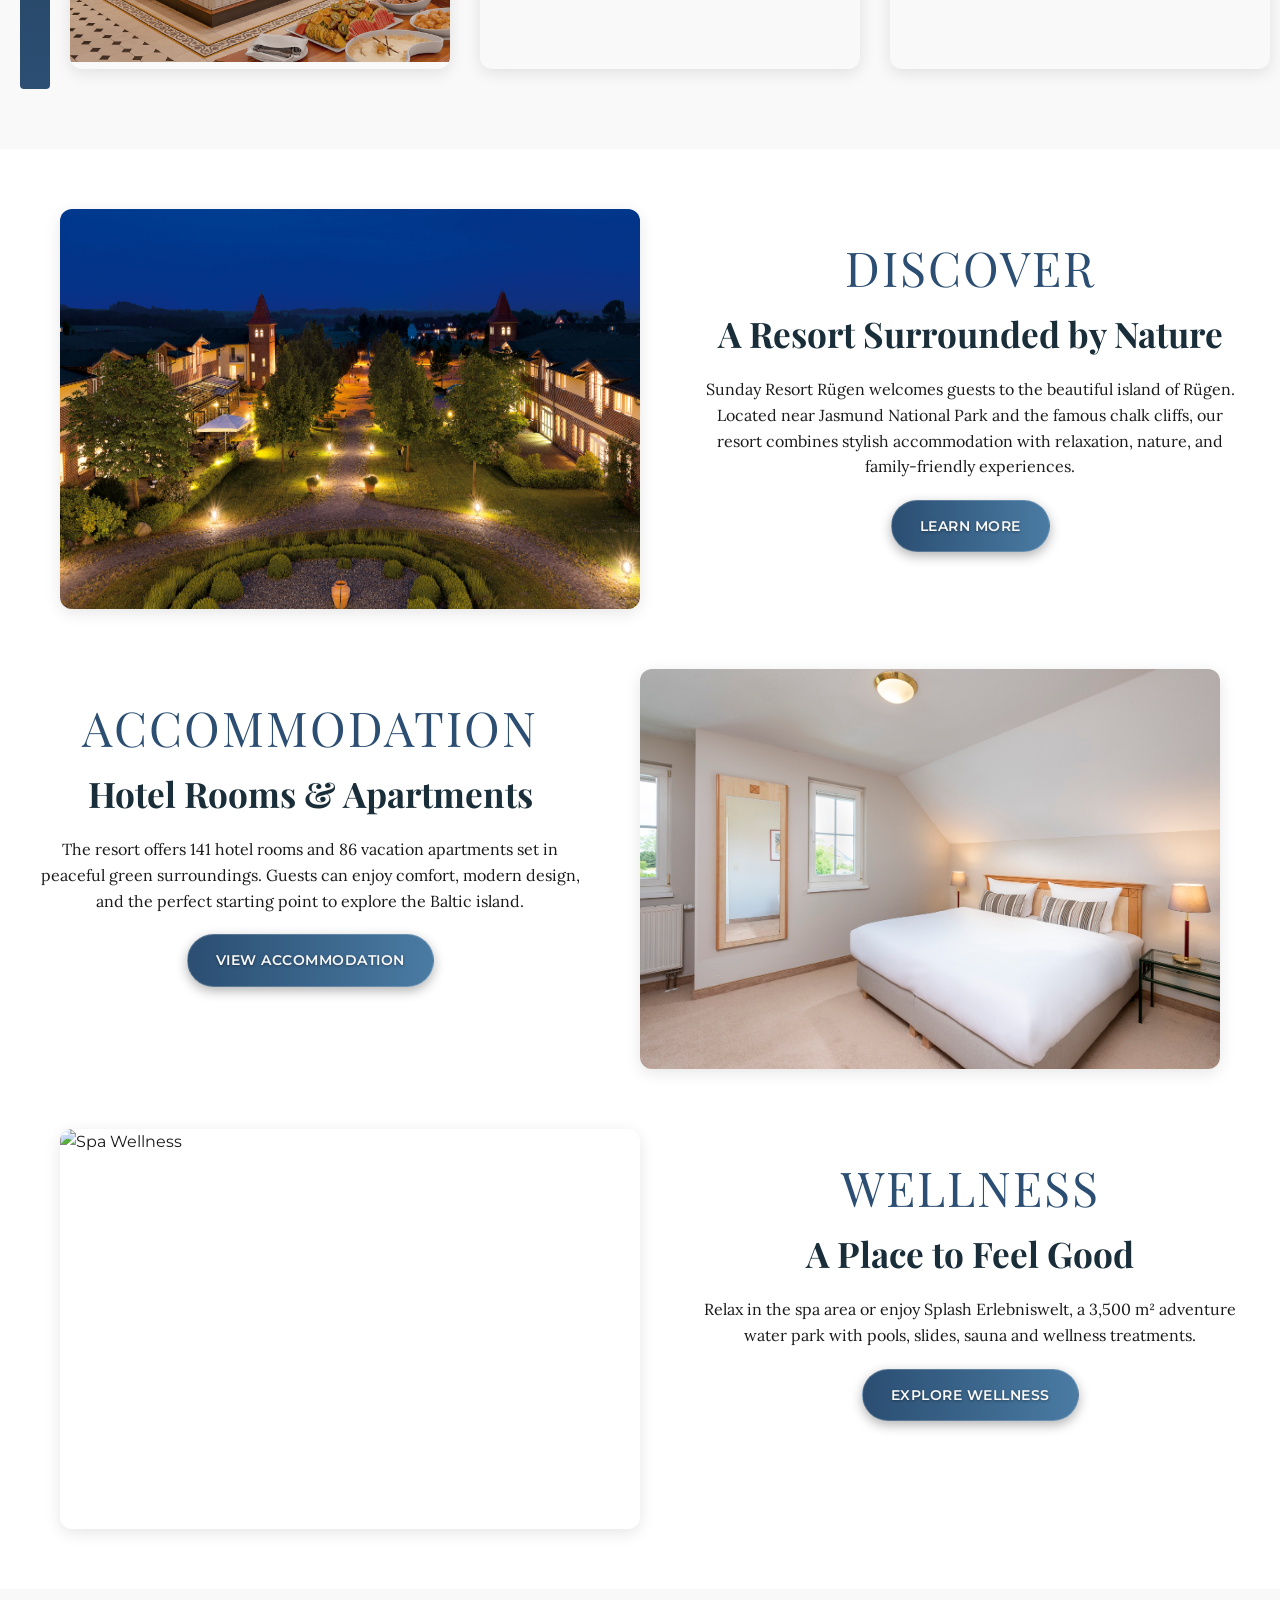
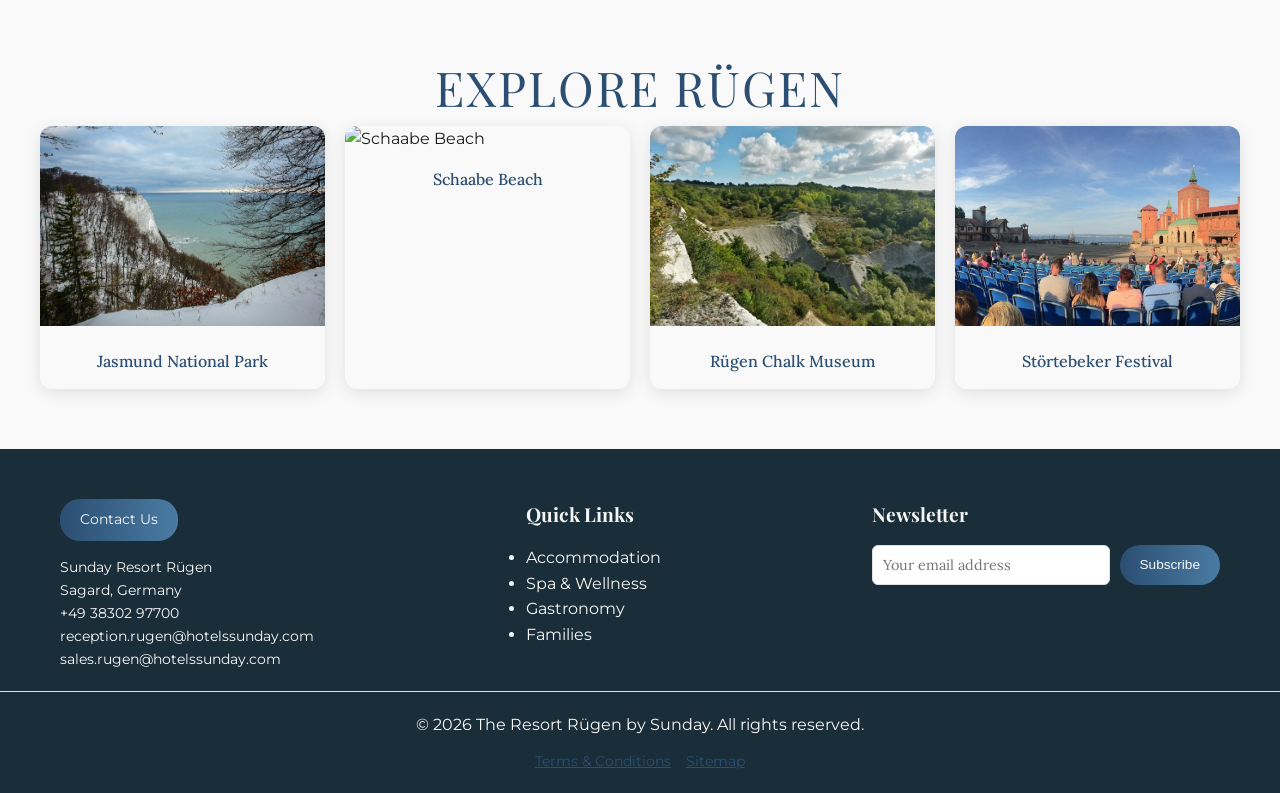
==== commit beed606f: "image update" ====
--- a/index.html
+++ b/index.html
@@ -189,7 +189,7 @@
         </a>
 
         <a href="wellness.html" class="highlight-card">
-          <img src="images/8_Splash/Spa/_P8B7458_A.jpg" alt="Spa & Wellness" />
+          <img src="images/8_Splash/Spa/spa.jpg" alt="Spa & Wellness" />
           <div class="highlight-overlay">
             <h3 class="highlight-title">Spa & Wellness</h3>
           </div>
@@ -207,7 +207,7 @@
 
         <a href="families.html" class="highlight-card">
           <img
-            src="images/6_Kids_Family/_P8B7624_A_C.jpg"
+            src="images/6_Kids_Family/activity.jpg"
             alt="Family Activities"
           />
           <div class="highlight-overlay">
@@ -347,8 +347,8 @@
             <a href="mailto:sales.rugen@hotelssunday.com"
               >sales.rugen@hotelssunday.com</a
             ><br />
-            <a href="">Instagram: rugenthotel</a><br />
-            <a href=" ">Facebook: rugenHotel </a>
+            <!-- <a href="">Instagram: rugenthotel</a><br /> -->
+            <!-- <a href=" ">Facebook: rugenHotel </a> -->
           </address>
         </div>
 
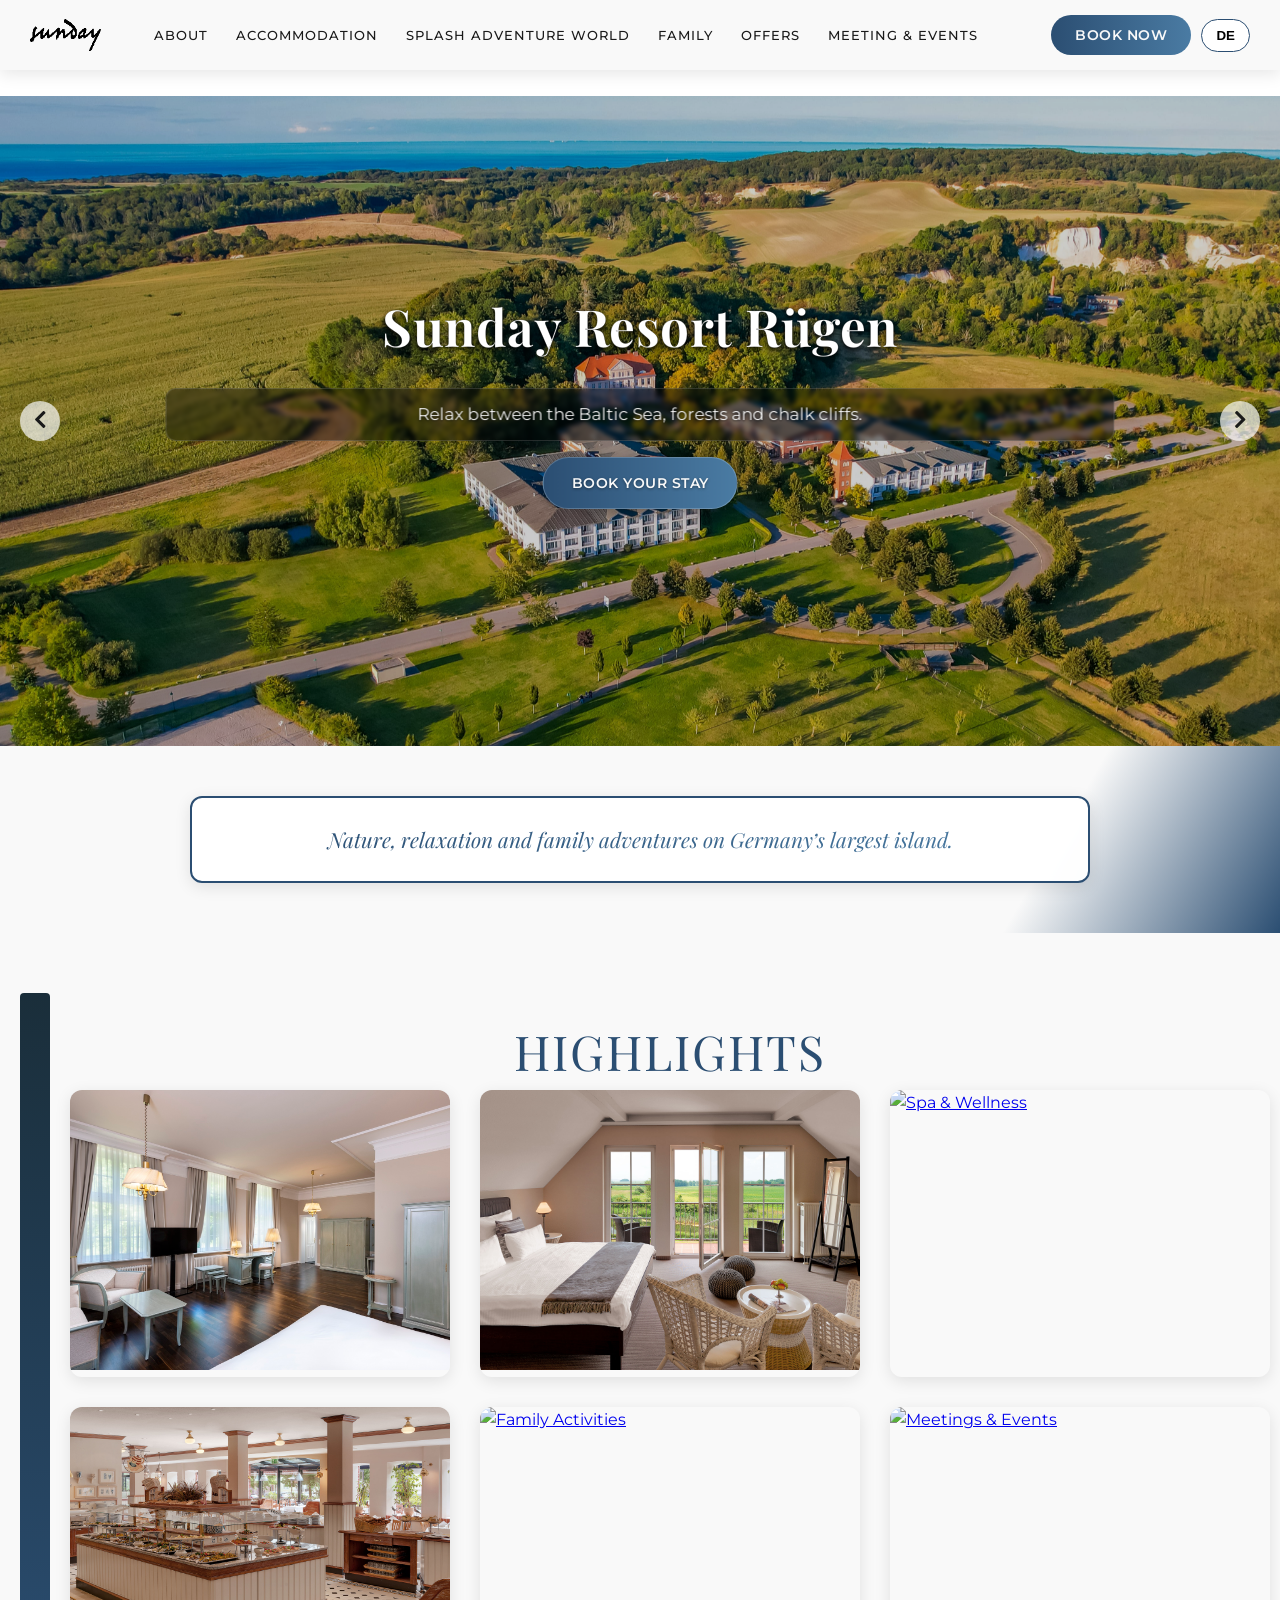
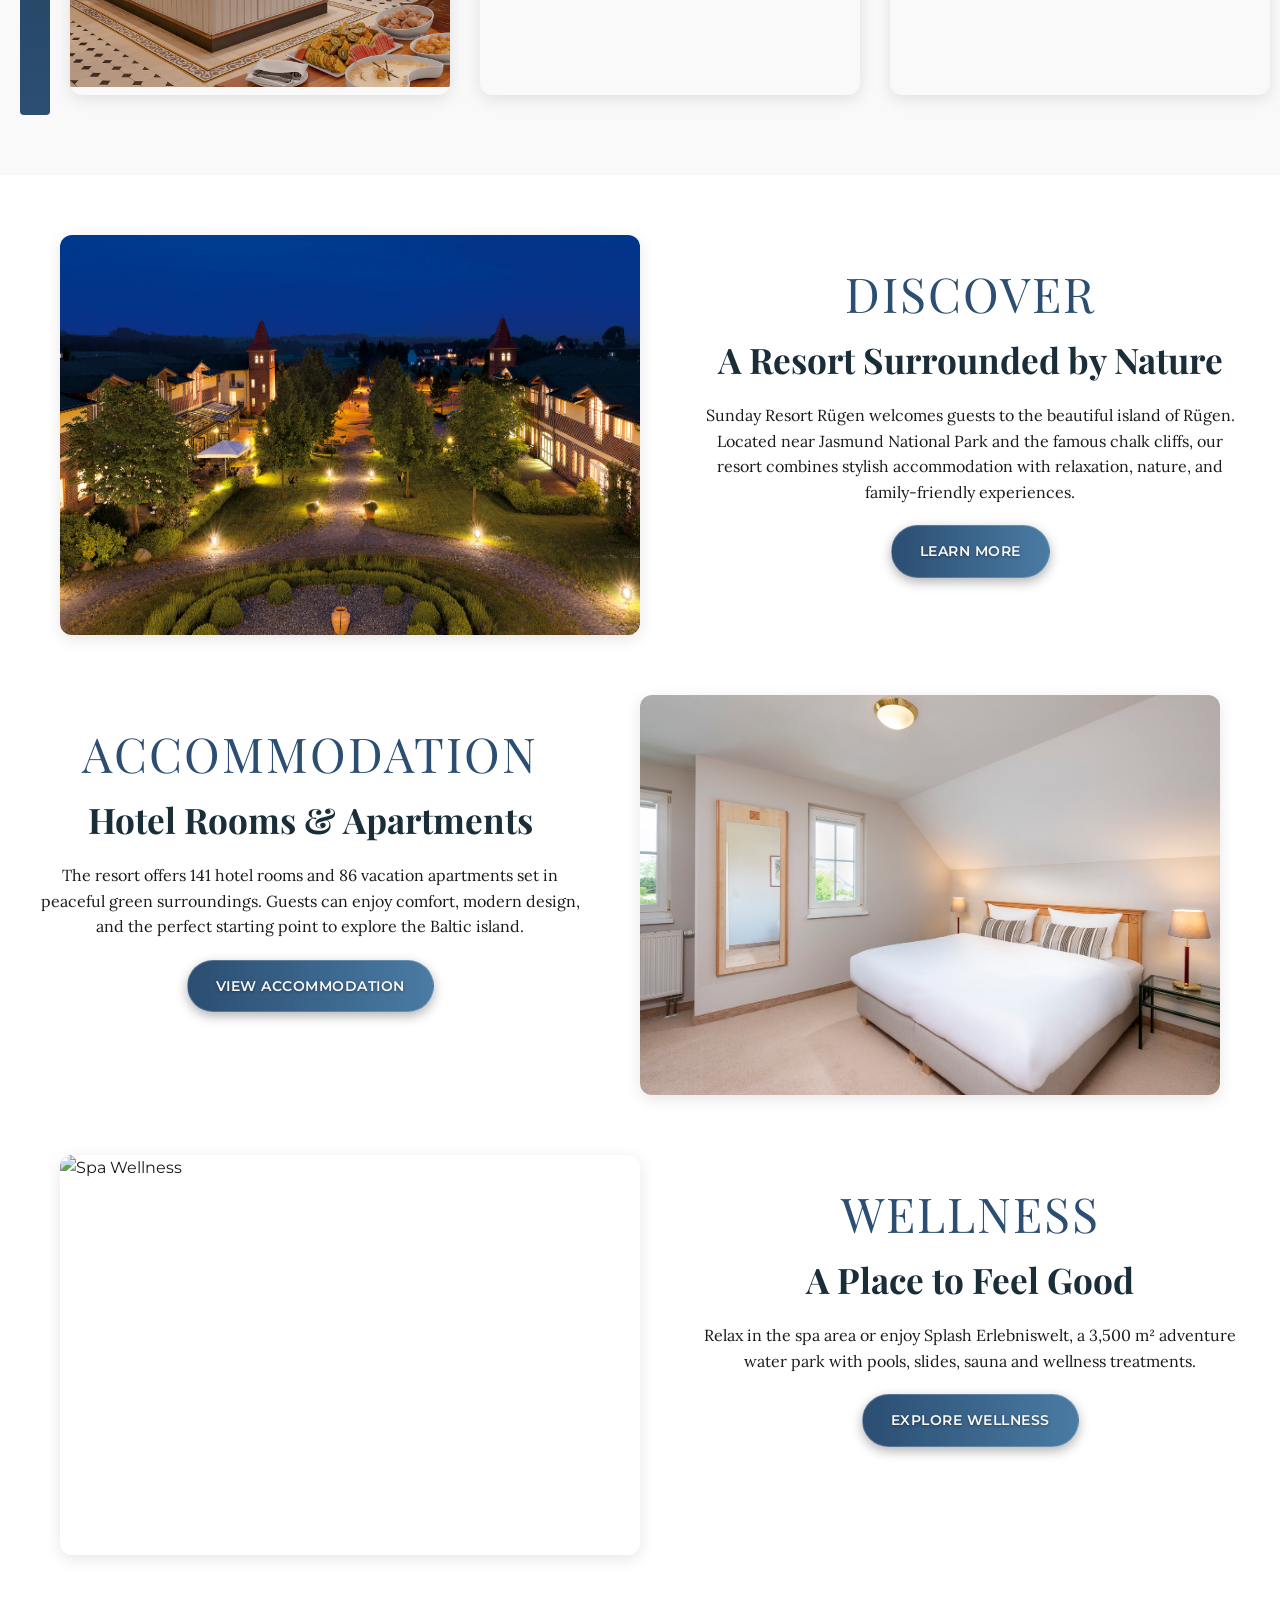
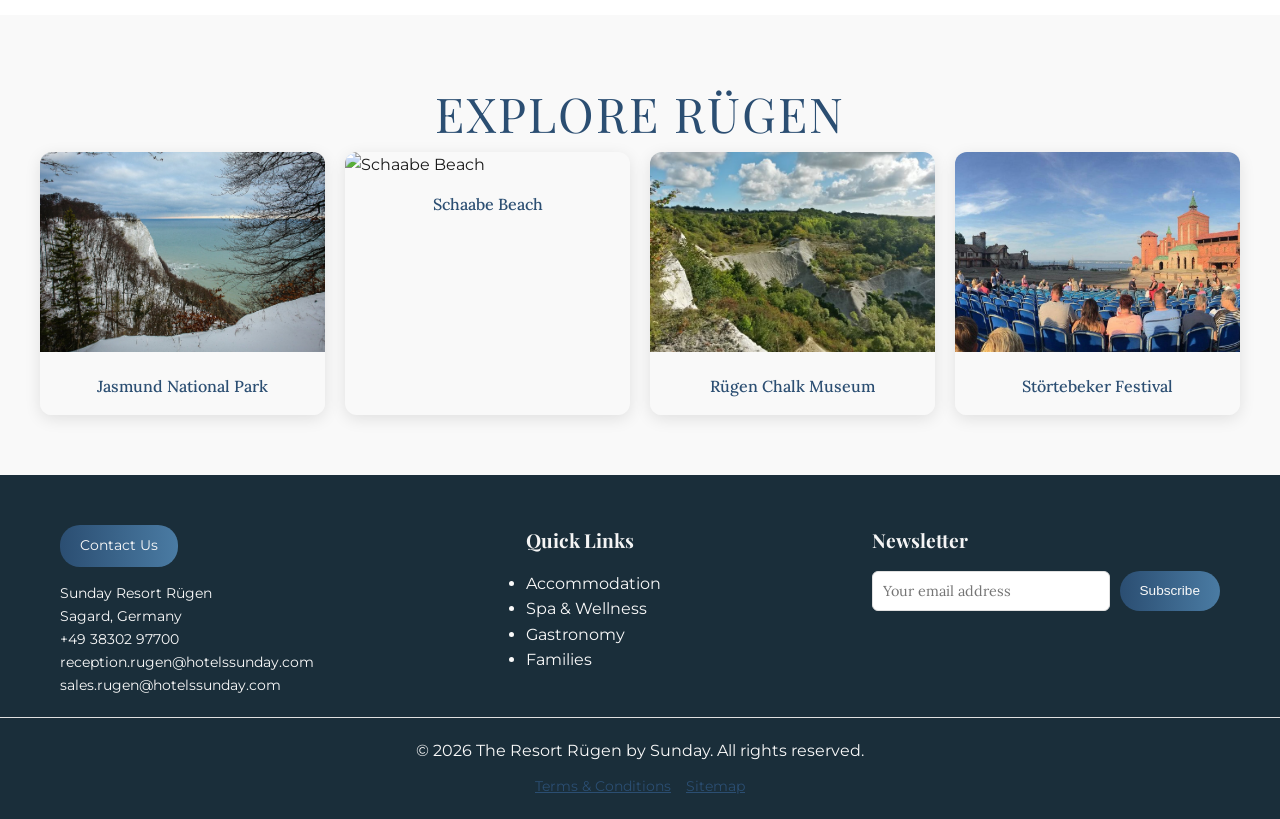
==== commit c185e4c7: "german translation" ====
--- a/index.html
+++ b/index.html
@@ -1,13 +1,14 @@
 <!doctype html>
-<html lang="en">
+< lang="en">
   <head>
     <meta charset="UTF-8" />
     <meta name="viewport" content="width=device-width, initial-scale=1.0" />
 
-    <title>Sunday Resort Rügen</title>
+    <title data-key="page_title">Sunday Resort Rügen</title>
 
     <meta
       name="description"
+      data-key="meta_description"
       content="Sunday Resort Rügen – a 4-star resort near Jasmund National Park offering hotel rooms, apartments, wellness, gastronomy and family adventures on the Baltic Sea."
     />
 
@@ -26,7 +27,7 @@
       href="https://cdnjs.cloudflare.com/ajax/libs/font-awesome/5.15.4/css/all.min.css"
     />
   </head>
-
+  
   <body>
     <!-- PRELOADER -->
     <div class="preloader">
@@ -41,6 +42,7 @@
             <img
               src="images/output-onlinepngtools.png"
               alt="Sunday Resort Rügen"
+              data-key-alt="logo_alt"
             />
           </a>
         </div>
@@ -49,49 +51,48 @@
           <nav class="main-navigation" aria-label="Main Navigation">
             <ul class="nav-menu">
               <li class="has-dropdown">
-                <a href="#" aria-haspopup="true">About</a>
+                <a href="#" aria-haspopup="true" data-key="nav_about">About</a>
                 <ul class="dropdown-menu">
-                  <li><a href="about.html">Our Story</a></li>
-                  <li><a href="contact.html">Contact Us</a></li>
-                  <li><a href="gastronomy.html">Gastronomie - Hotel</a></li>
+                  <li><a href="about.html" data-key="nav_story">Our Story</a></li>
+                  <li><a href="contact.html" data-key="nav_contact">Contact Us</a></li>
+                  <li><a href="gastronomy.html" data-key="nav_gastronomy">Gastronomie - Hotel</a></li>
                   <li>
-                    <a href="tourist-attractions.html">Tourist Attraction</a>
+                    <a href="tourist-attractions.html" data-key="nav_attractions">Tourist Attraction</a>
                   </li>
-                  <li><a href="gallery.html">Gallery</a></li>
+                  <li><a href="gallery.html" data-key="nav_gallery">Gallery</a></li>
                 </ul>
               </li>
 
               <li class="has-dropdown">
-                <a href="#" aria-haspopup="true">Accommodation</a>
+                <a href="#" aria-haspopup="true" data-key="nav_accommodation">Accommodation</a>
                 <ul class="dropdown-menu">
-                  <li><a href="hotel.html">Hotel</a></li>
-                  <li><a href="apartments.html">Apartments</a></li>
+                  <li><a href="hotel.html" data-key="nav_hotel">Hotel</a></li>
+                  <li><a href="apartments.html" data-key="nav_apartments">Apartments</a></li>
                 </ul>
               </li>
 
               <li class="has-dropdown">
-                <a href="#" aria-haspopup="true">Splash Adventure World</a>
+                <a href="#" aria-haspopup="true" data-key="nav_splash">Splash Adventure World</a>
                 <ul class="dropdown-menu">
-                  <li><a href="pool-area.html">Pool Area</a></li>
-                  <li><a href="spa.html">Spa</a></li>
+                  <li><a href="pool-area.html" data-key="nav_pool">Pool Area</a></li>
+                  <li><a href="spa.html" data-key="nav_spa">Spa</a></li>
                   <li>
-                    <a href="indoor-playground.html">Indoor Playground</a>
+                    <a href="indoor-playground.html" data-key="nav_playground">Indoor Playground</a>
                   </li>
                 </ul>
               </li>
 
-              <li><a href="family.html">Family</a></li>
-              <li><a href="offers.html">Offers</a></li>
-
-
-              <li><a href="events.html">Meeting & Events</a></li>
-
+              <li><a href="family.html" data-key="nav_family">Family</a></li>
+              <li><a href="offers.html" data-key="nav_offers">Offers</a></li>
+
+              <li><a href="events.html" data-key="nav_events">Meeting & Events</a></li>
             </ul>
           </nav>
         </div>
 
         <div class="nav-book">
-          <a href="#" class="btn-book">Book Now</a>
+          <a href="#" class="btn-book" data-key="book_now">Book Now</a>
+          <button id="langToggle" class="lang-btn">DE</button>
         </div>
 
         <div class="mobile-menu-toggle">
@@ -109,12 +110,13 @@
           <img
             src="images/DER-RÜGENMAKLER-Precise Hotels Neddesitz.jpg"
             alt="Resort View"
+            data-key-alt="alt_resort"
           />
 
           <div class="slide-content">
-            <h1>Sunday Resort Rügen</h1>
-            <p>Relax between the Baltic Sea, forests and chalk cliffs.</p>
-            <a href="#" class="btn-primary">Book Your Stay</a>
+            <h1 data-key="hero_title">Sunday Resort Rügen</h1>
+            <p data-key="hero_subtitle">Relax between the Baltic Sea, forests and chalk cliffs.</p>
+            <a href="#" class="btn-primary" data-key="hero_cta">Book Your Stay</a>
           </div>
         </div>
 
@@ -122,12 +124,13 @@
           <img
             src="images/1_Accommodation/Apartments/1 Bedroom Apartment/1_245 Aptm. mit Deko_0003.JPG"
             alt="Apartment Room"
+            data-key-alt="alt_apartment"
           />
 
           <div class="slide-content">
-            <h1>Comfortable Rooms & Suites</h1>
-            <p>141 elegant hotel rooms designed for relaxation.</p>
-            <a href="hotel.html" class="btn-primary">Explore Rooms</a>
+            <h1 data-key="hero_slide2_title">Comfortable Rooms & Suites</h1>
+            <p data-key="hero_slide2_desc">141 elegant hotel rooms designed for relaxation.</p>
+            <a href="hotel.html" class="btn-primary" data-key="hero_slide2_cta">Explore Rooms</a>
           </div>
         </div>
 
@@ -135,12 +138,13 @@
           <img
             src="images/8_Splash/Pool/01_P8B6546_A_Realillusion.jpg"
             alt="Water Park"
+            data-key-alt="alt_waterpark"
           />
 
           <div class="slide-content">
-            <h1>Splash Adventure Water Park</h1>
-            <p>Fun for the whole family with slides and pools.</p>
-            <a href="wellness.html" class="btn-primary">Discover More</a>
+            <h1 data-key="hero_slide3_title">Splash Adventure Water Park</h1>
+            <p data-key="hero_slide3_desc">Fun for the whole family with slides and pools.</p>
+            <a href="wellness.html" class="btn-primary" data-key="hero_slide3_cta">Discover More</a>
           </div>
         </div>
       </div>
@@ -157,7 +161,7 @@
     <!-- QUOTE SECTION -->
     <section class="section-transition-quote">
       <div class="quote-box">
-        <p class="quote-text">
+        <p class="quote-text" data-key="quote_text">
           Nature, relaxation and family adventures on Germany’s largest island.
         </p>
       </div>
@@ -165,7 +169,7 @@
 
     <!-- HIGHLIGHTS -->
     <section class="highlights-showcase">
-      <div class="section-label">Highlights</div>
+      <div class="section-label" data-key="section_highlights">Highlights</div>
 
       <div class="highlight-grid">
         <a href="hotel.html" class="highlight-card">
@@ -174,7 +178,7 @@
             alt="Hotel Rooms"
           />
           <div class="highlight-overlay">
-            <h3 class="highlight-title">Hotel Rooms</h3>
+            <h3 class="highlight-title" data-key="highlight_hotel">Hotel Rooms</h3>
           </div>
         </a>
 
@@ -184,14 +188,14 @@
             alt="Apartments"
           />
           <div class="highlight-overlay">
-            <h3 class="highlight-title">Apartments</h3>
+            <h3 class="highlight-title" data-key="highlight_apartments">Apartments</h3>
           </div>
         </a>
 
         <a href="wellness.html" class="highlight-card">
           <img src="images/8_Splash/Spa/spa.jpg" alt="Spa & Wellness" />
           <div class="highlight-overlay">
-            <h3 class="highlight-title">Spa & Wellness</h3>
+            <h3 class="highlight-title" data-key="highlight_spa">Spa & Wellness</h3>
           </div>
         </a>
 
@@ -201,7 +205,7 @@
             alt="Restaurant"
           />
           <div class="highlight-overlay">
-            <h3 class="highlight-title">Gastronomy</h3>
+            <h3 class="highlight-title" data-key="highlight_gastro">Gastronomy</h3>
           </div>
         </a>
 
@@ -211,14 +215,17 @@
             alt="Family Activities"
           />
           <div class="highlight-overlay">
-            <h3 class="highlight-title">Family Activities</h3>
+            <h3 class="highlight-title" data-key="highlight_family">Family Activities</h3>
           </div>
         </a>
 
         <a href="events.html" class="highlight-card">
-          <img src="images/7_Meetings & Events/Levade/IMG_3686.jpg" alt="Meetings & Events" />
-          <div class="highlight-overlay">
-            <h3 class="highlight-title">Meetings & Events</h3>
+          <img
+            src="images/7_Meetings & Events/Levade/IMG_3686.jpg"
+            alt="Meetings & Events"
+          />
+          <div class="highlight-overlay">
+            <h3 class="highlight-title" data-key="highlight_events">Meetings & Events</h3>
           </div>
         </a>
       </div>
@@ -234,18 +241,18 @@
       </div>
 
       <div class="magazine-content">
-        <div class="section-label">Discover</div>
-
-        <h2>A Resort Surrounded by Nature</h2>
-
-        <p>
+        <div class="section-label" data-key="section_discover">Discover</div>
+
+        <h2 data-key="discover_title">A Resort Surrounded by Nature</h2>
+
+        <p data-key="discover_desc">
           Sunday Resort Rügen welcomes guests to the beautiful island of Rügen.
           Located near Jasmund National Park and the famous chalk cliffs, our
           resort combines stylish accommodation with relaxation, nature, and
           family-friendly experiences.
         </p>
 
-        <a href="#" class="btn-primary">Learn More</a>
+        <a href="#" class="btn-primary" data-key="learn_more">Learn More</a>
       </div>
     </section>
 
@@ -259,17 +266,17 @@
       </div>
 
       <div class="magazine-content">
-        <div class="section-label">Accommodation</div>
-
-        <h2>Hotel Rooms & Apartments</h2>
-
-        <p>
+        <div class="section-label" data-key="section_accommodation">Accommodation</div>
+
+        <h2 data-key="accommodation_title">Hotel Rooms & Apartments</h2>
+
+        <p data-key="accommodation_desc">
           The resort offers 141 hotel rooms and 86 vacation apartments set in
           peaceful green surroundings. Guests can enjoy comfort, modern design,
           and the perfect starting point to explore the Baltic island.
         </p>
 
-        <a href="#" class="btn-primary">View Accommodation</a>
+        <a href="#" class="btn-primary" data-key="view_accommodation">View Accommodation</a>
       </div>
     </section>
 
@@ -280,23 +287,23 @@
       </div>
 
       <div class="magazine-content">
-        <div class="section-label">Wellness</div>
-
-        <h2>A Place to Feel Good</h2>
-
-        <p>
+        <div class="section-label" data-key="section_wellness">Wellness</div>
+
+        <h2 data-key="wellness_title">A Place to Feel Good</h2>
+
+        <p data-key="wellness_desc">
           Relax in the spa area or enjoy Splash Erlebniswelt, a 3,500 m²
           adventure water park with pools, slides, sauna and wellness
           treatments.
         </p>
 
-        <a href="wellness.html" class="btn-primary">Explore Wellness</a>
+        <a href="wellness.html" class="btn-primary" data-key="explore_wellness">Explore Wellness</a>
       </div>
     </section>
 
     <!-- EXPLORE RUGEN -->
     <section class="things-section">
-      <div class="section-label">Explore Rügen</div>
+      <div class="section-label" data-key="section_explore">Explore Rügen</div>
 
       <div class="things-grid">
         <div class="thing-card">
@@ -305,28 +312,28 @@
             alt="Jasmund National Park"
           />
           <div class="thing-info">
-            <a href="#">Jasmund National Park</a>
+            <a href="#" data-key="explore_jasmund">Jasmund National Park</a>
           </div>
         </div>
 
         <div class="thing-card">
           <img src="images/Schaabe Beach.jpg" alt="Schaabe Beach" />
           <div class="thing-info">
-            <a href="#">Schaabe Beach</a>
+            <a href="#" data-key="explore_beach">Schaabe Beach</a>
           </div>
         </div>
 
         <div class="thing-card">
           <img src="images/chalk museum.jpg.jpeg" alt="Chalk Museum" />
           <div class="thing-info">
-            <a href="#">Rügen Chalk Museum</a>
+            <a href="#" data-key="explore_museum">Rügen Chalk Museum</a>
           </div>
         </div>
 
         <div class="thing-card">
           <img src="images/Störtebeker Festival.jpg" alt="Festival" />
           <div class="thing-info">
-            <a href="#">Störtebeker Festival</a>
+            <a href="#" data-key="explore_festival">Störtebeker Festival</a>
           </div>
         </div>
       </div>
@@ -336,7 +343,7 @@
     <footer class="site-footer">
       <div class="footer-columns">
         <div class="footer-column">
-          <a href="contact.html" class="footer-button">Contact Us</a>
+          <a href="contact.html" class="footer-button" data-key="contact_us">Contact Us</a>
           <address>
             Sunday Resort Rügen<br />
             Sagard, Germany<br />
@@ -353,18 +360,18 @@
         </div>
 
         <div class="footer-column">
-          <h4>Quick Links</h4>
+          <h4 data-key="quick_links">Quick Links</h4>
 
           <ul>
-            <li><a href="#">Accommodation</a></li>
-            <li><a href="#">Spa & Wellness</a></li>
-            <li><a href="#">Gastronomy</a></li>
-            <li><a href="#">Families</a></li>
+            <li><a href="#" data-key="footer_accommodation">Accommodation</a></li>
+            <li><a href="#" data-key="footer_spa">Spa & Wellness</a></li>
+            <li><a href="#" data-key="footer_gastro">Gastronomy</a></li>
+            <li><a href="#" data-key="footer_family">Families</a></li>
           </ul>
         </div>
 
         <div class="footer-column newsletter">
-          <h4>Newsletter</h4>
+          <h4 data-key="newsletter">Newsletter</h4>
           <form
             action="https://formsubmit.co/sales.rugen@hotelssunday.com"
             method="POST"
@@ -376,11 +383,13 @@
               placeholder="Your email address"
               required
               aria-label="Your Email"
+              data-key-placeholder="newsletter_placeholder"
             />
             <button
               class="btn"
               type="submit"
               aria-label="Subscribe to Newsletter"
+              data-key="subscribe"
             >
               Subscribe
             </button>
@@ -399,11 +408,11 @@
         </div>
       </div>
       <div class="footer-bottom">
-        <p>© 2026 The Resort Rügen by Sunday. All rights reserved.</p>
+        <p data-key="footer_copy">© 2026 The Resort Rügen by Sunday. All rights reserved.</p>
         <ul class="footer-legal">
           <!-- <li><a href="privacy.html">Privacy Policy</a></li> -->
-          <li><a href="terms.html">Terms & Conditions</a></li>
-          <li><a href="sitemap.html">Sitemap</a></li>
+          <li><a href="terms.html" data-key="footer_terms">Terms & Conditions</a></li>
+          <li><a href="sitemap.html" data-key="footer_sitemap">Sitemap</a></li>
         </ul>
       </div>
     </footer>
--- a/style.css
+++ b/style.css
@@ -1228,4 +1228,14 @@
   border: none;
   background: rgba(255, 255, 255, 0.8);
   cursor: pointer;
+}
+
+.lang-btn {
+  margin-left: 10px;
+  padding: 8px 14px;
+  border-radius: 20px;
+  border: 1px solid var(--primary-color);
+  background: white;
+  cursor: pointer;
+  font-weight: 600;
 }
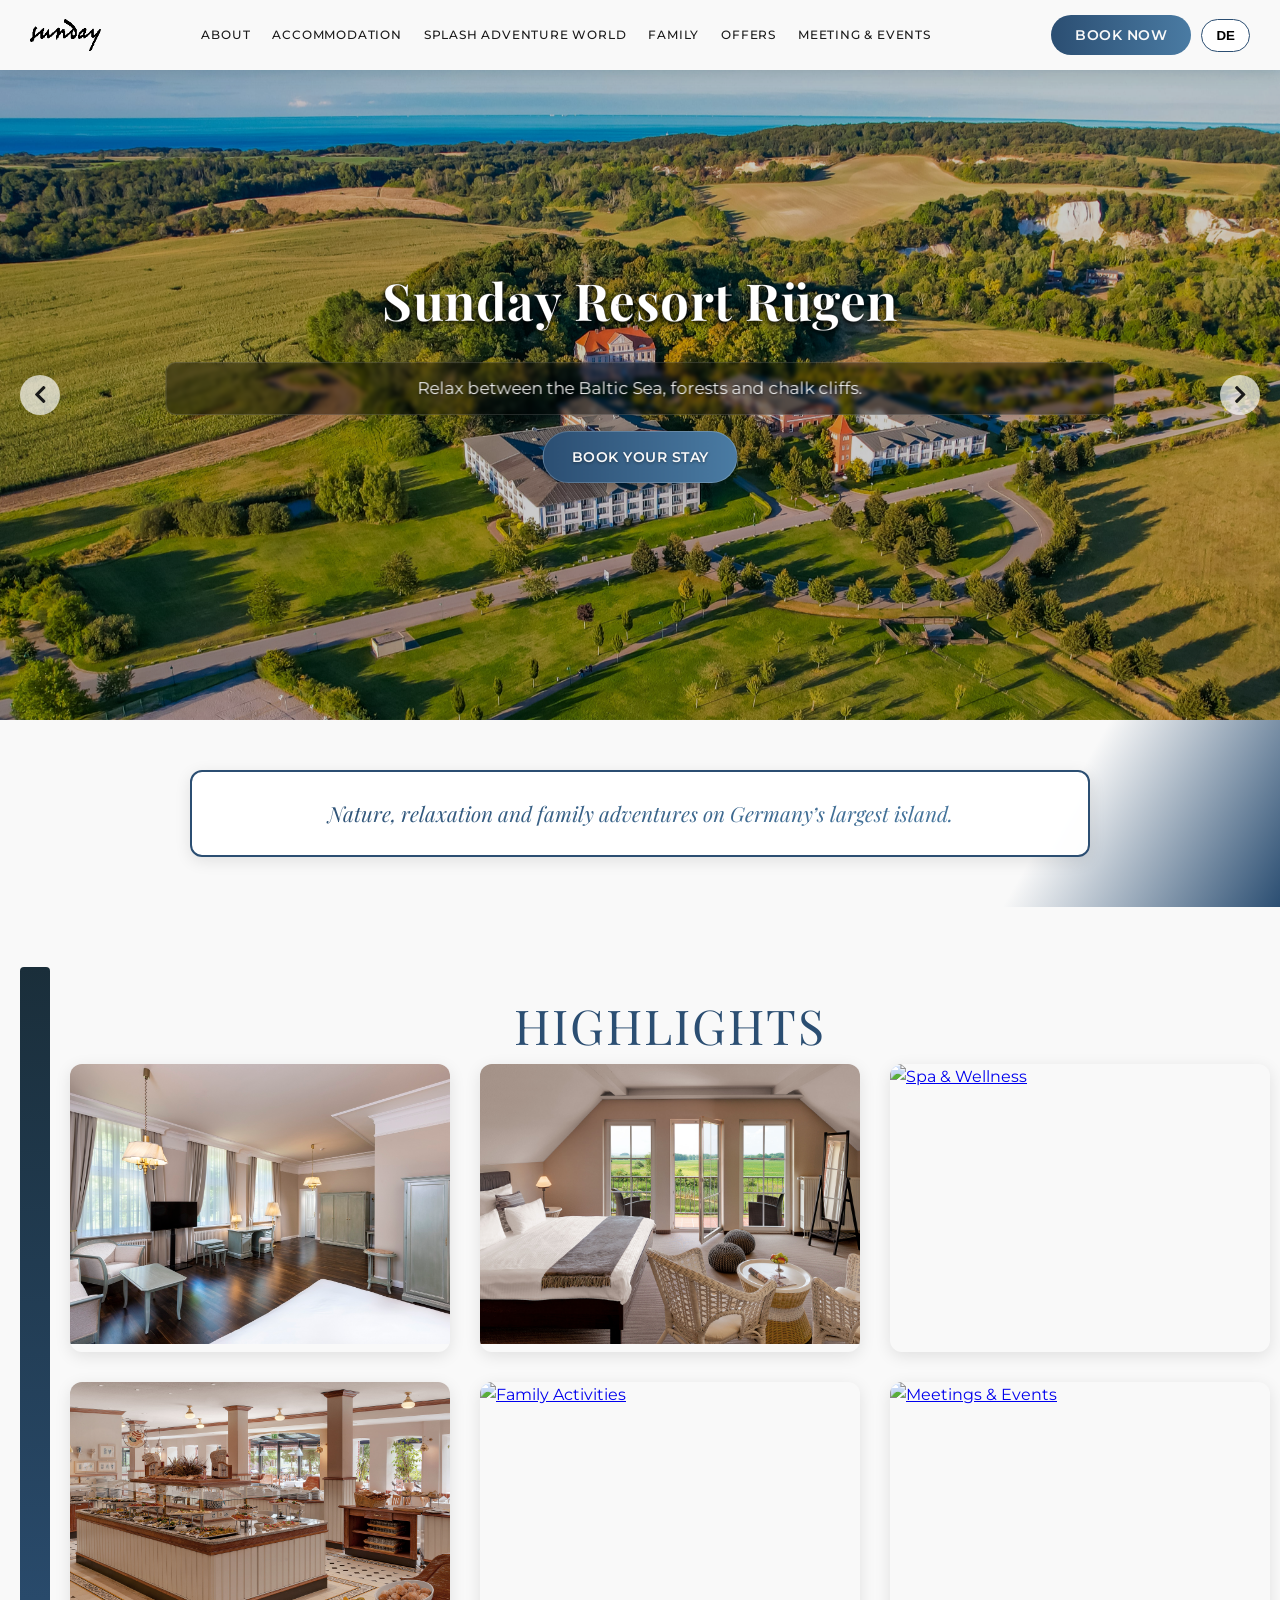
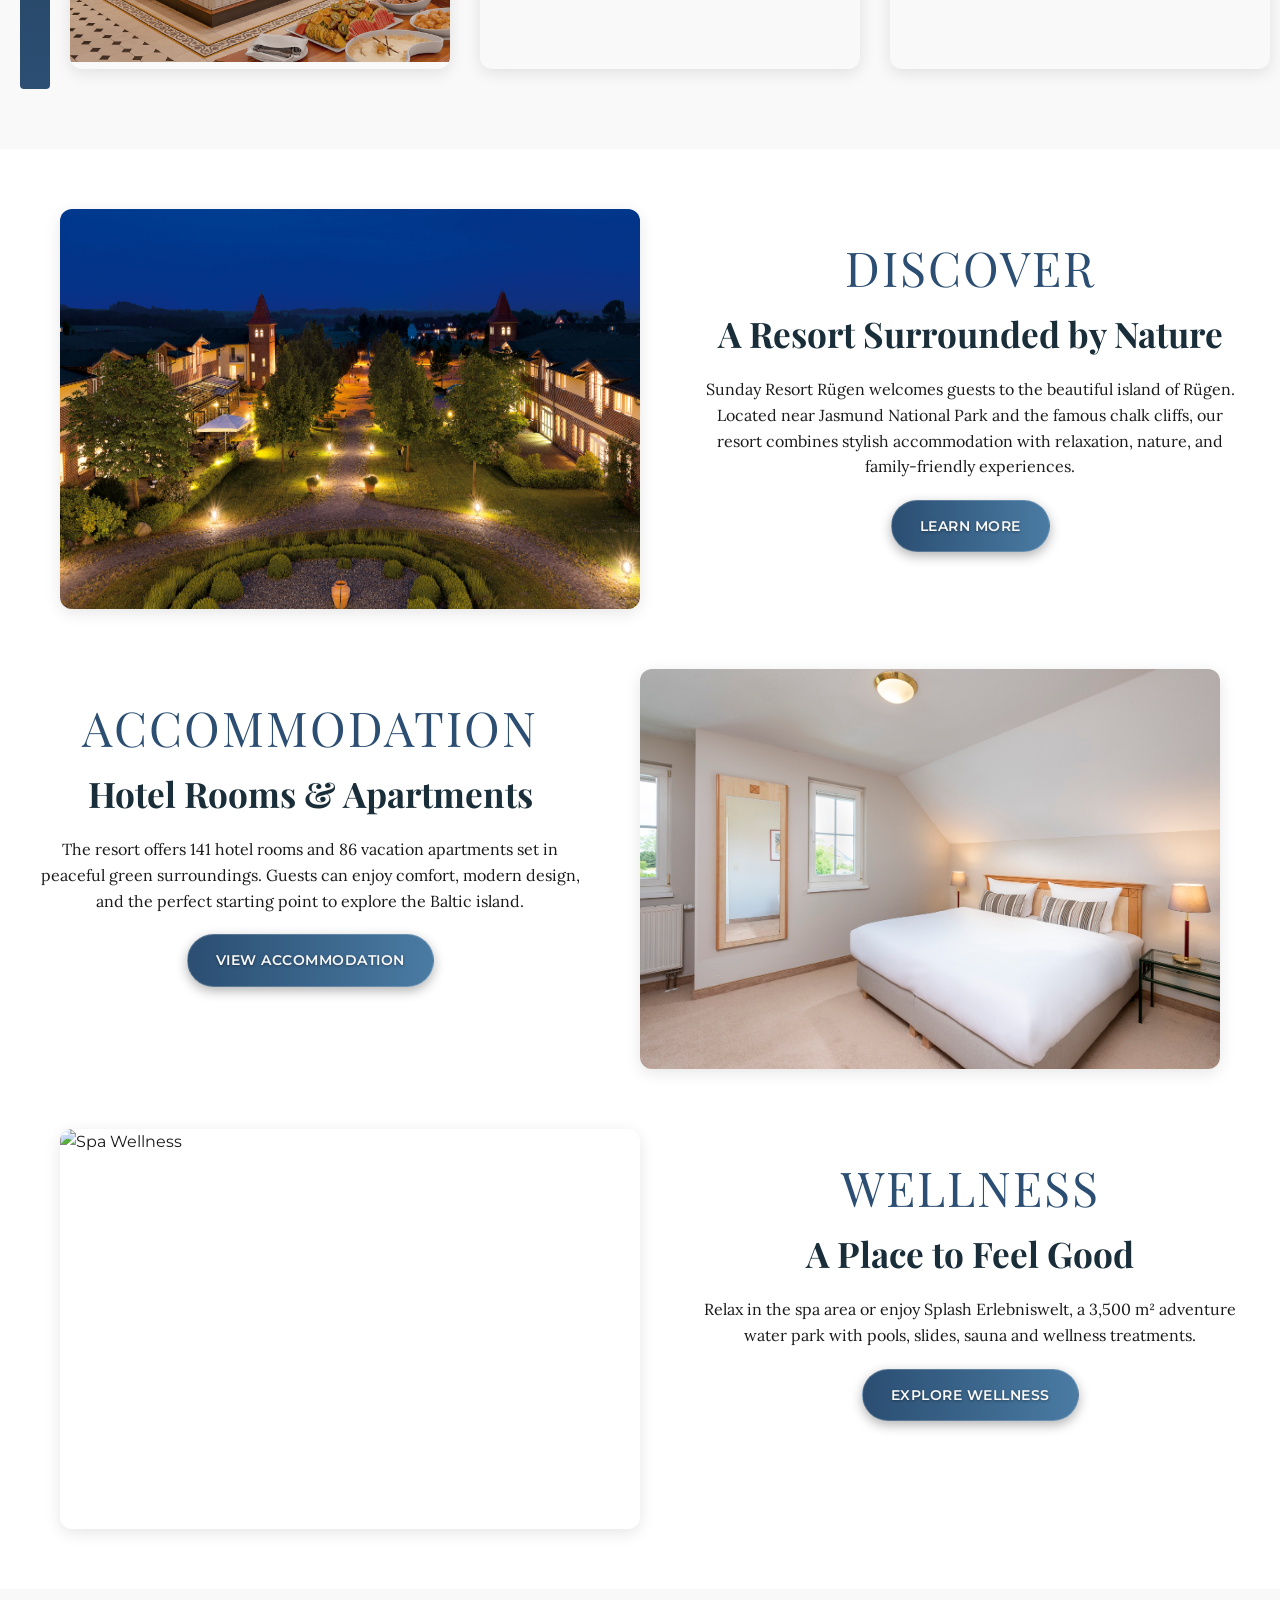
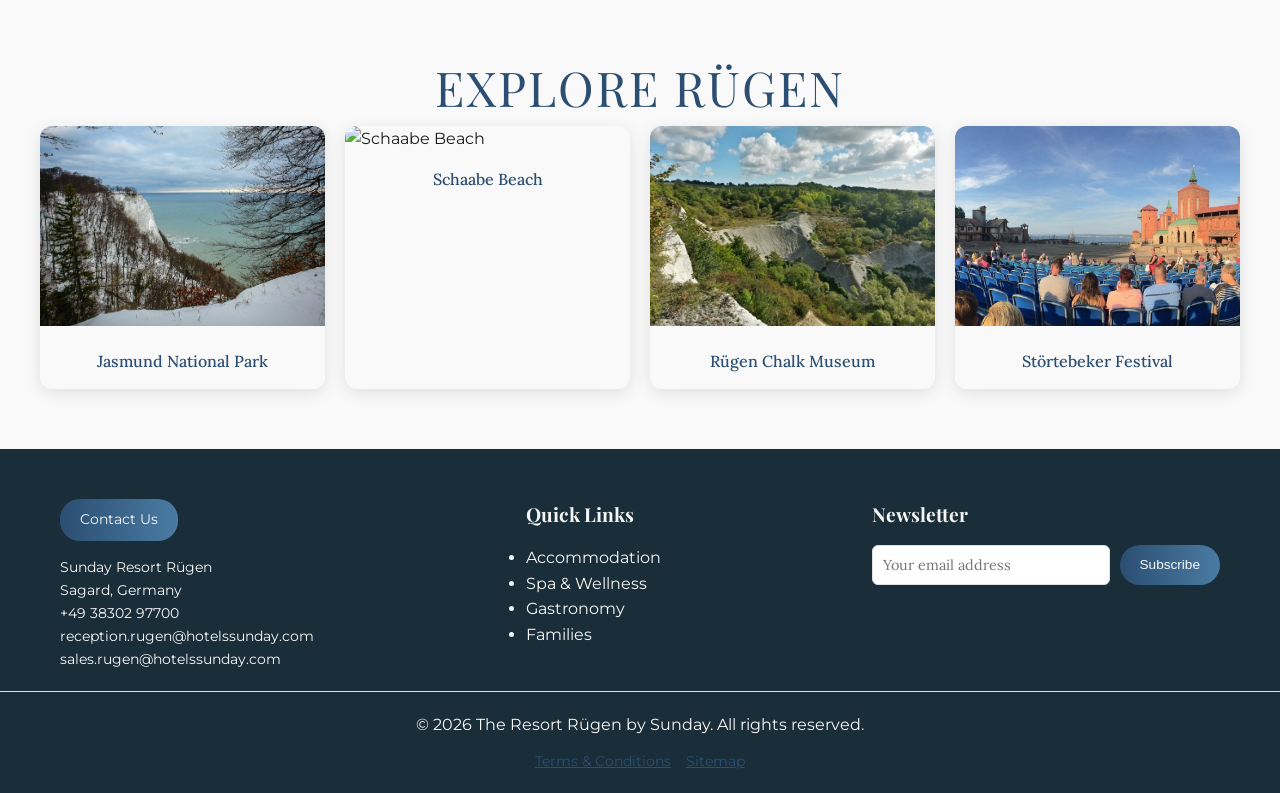
==== commit af07a1e5: "language header fix" ====
--- a/index.html
+++ b/index.html
@@ -1,5 +1,5 @@
 <!doctype html>
-< lang="en">
+<html lang="en">
   <head>
     <meta charset="UTF-8" />
     <meta name="viewport" content="width=device-width, initial-scale=1.0" />
--- a/style.css
+++ b/style.css
@@ -119,32 +119,37 @@
 
 .nav-container {
   flex: 1;
+  min-width: 0;
   display: flex;
   align-items: center;
   justify-content: center;
+  padding: 0 10px;
 }
 
 .nav-menu {
   display: flex;
   list-style: none;
-  gap: 28px;
+  gap: 22px;
   margin: 0 auto;
   padding: 0;
   align-items: center;
   justify-content: center;
+  flex-wrap: nowrap;
 }
 
 .main-navigation ul li a {
   color: var(--dark-color);
   font-weight: 500;
-  font-size: 0.82rem;
+  font-size: 0.76rem;
   text-transform: uppercase;
-  letter-spacing: 1px;
+  letter-spacing: 0.8px;
   text-decoration: none;
   position: relative;
   display: flex;
   align-items: center;
   height: 100%;
+  white-space: nowrap;
+  text-align: center;
 }
 
 .main-navigation ul li a::after {
@@ -217,7 +222,9 @@
 .nav-book {
   display: flex;
   align-items: center;
+  gap: 10px;
   margin-left: 20px;
+  flex-shrink: 0;
 }
 
 .nav-book a.btn-book {
@@ -575,8 +582,6 @@
   text-align: center;
 }
 
-
-
 /* Magazine Sections */
 .magazine-section {
   display: flex;
@@ -1231,11 +1236,22 @@
 }
 
 .lang-btn {
-  margin-left: 10px;
+  margin-left: 0;
   padding: 8px 14px;
   border-radius: 20px;
   border: 1px solid var(--primary-color);
   background: white;
   cursor: pointer;
   font-weight: 600;
+  flex-shrink: 0;
+}
+
+
+.nav-menu li.has-dropdown {
+  position: relative;
+}
+
+.dropdown-menu {
+  left: 50%;
+  transform: translateX(-50%) translateY(10px);
 }
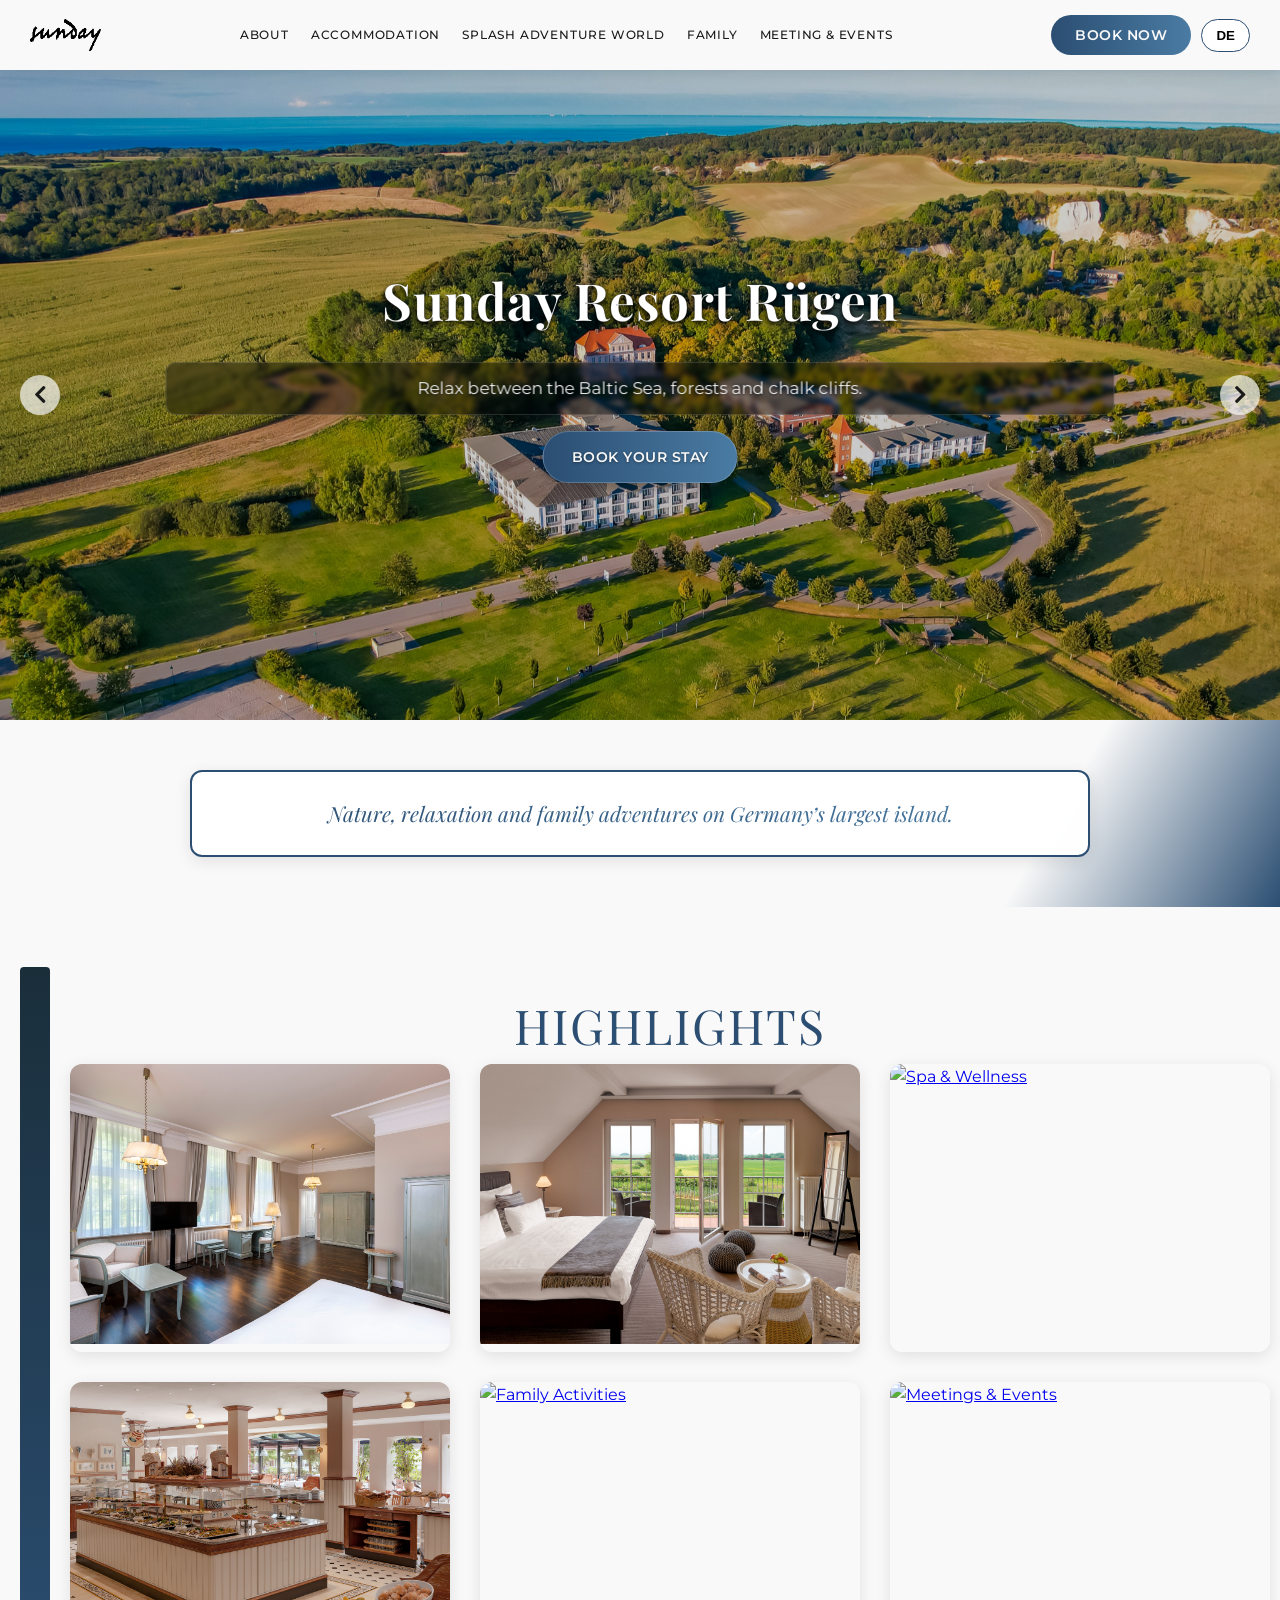
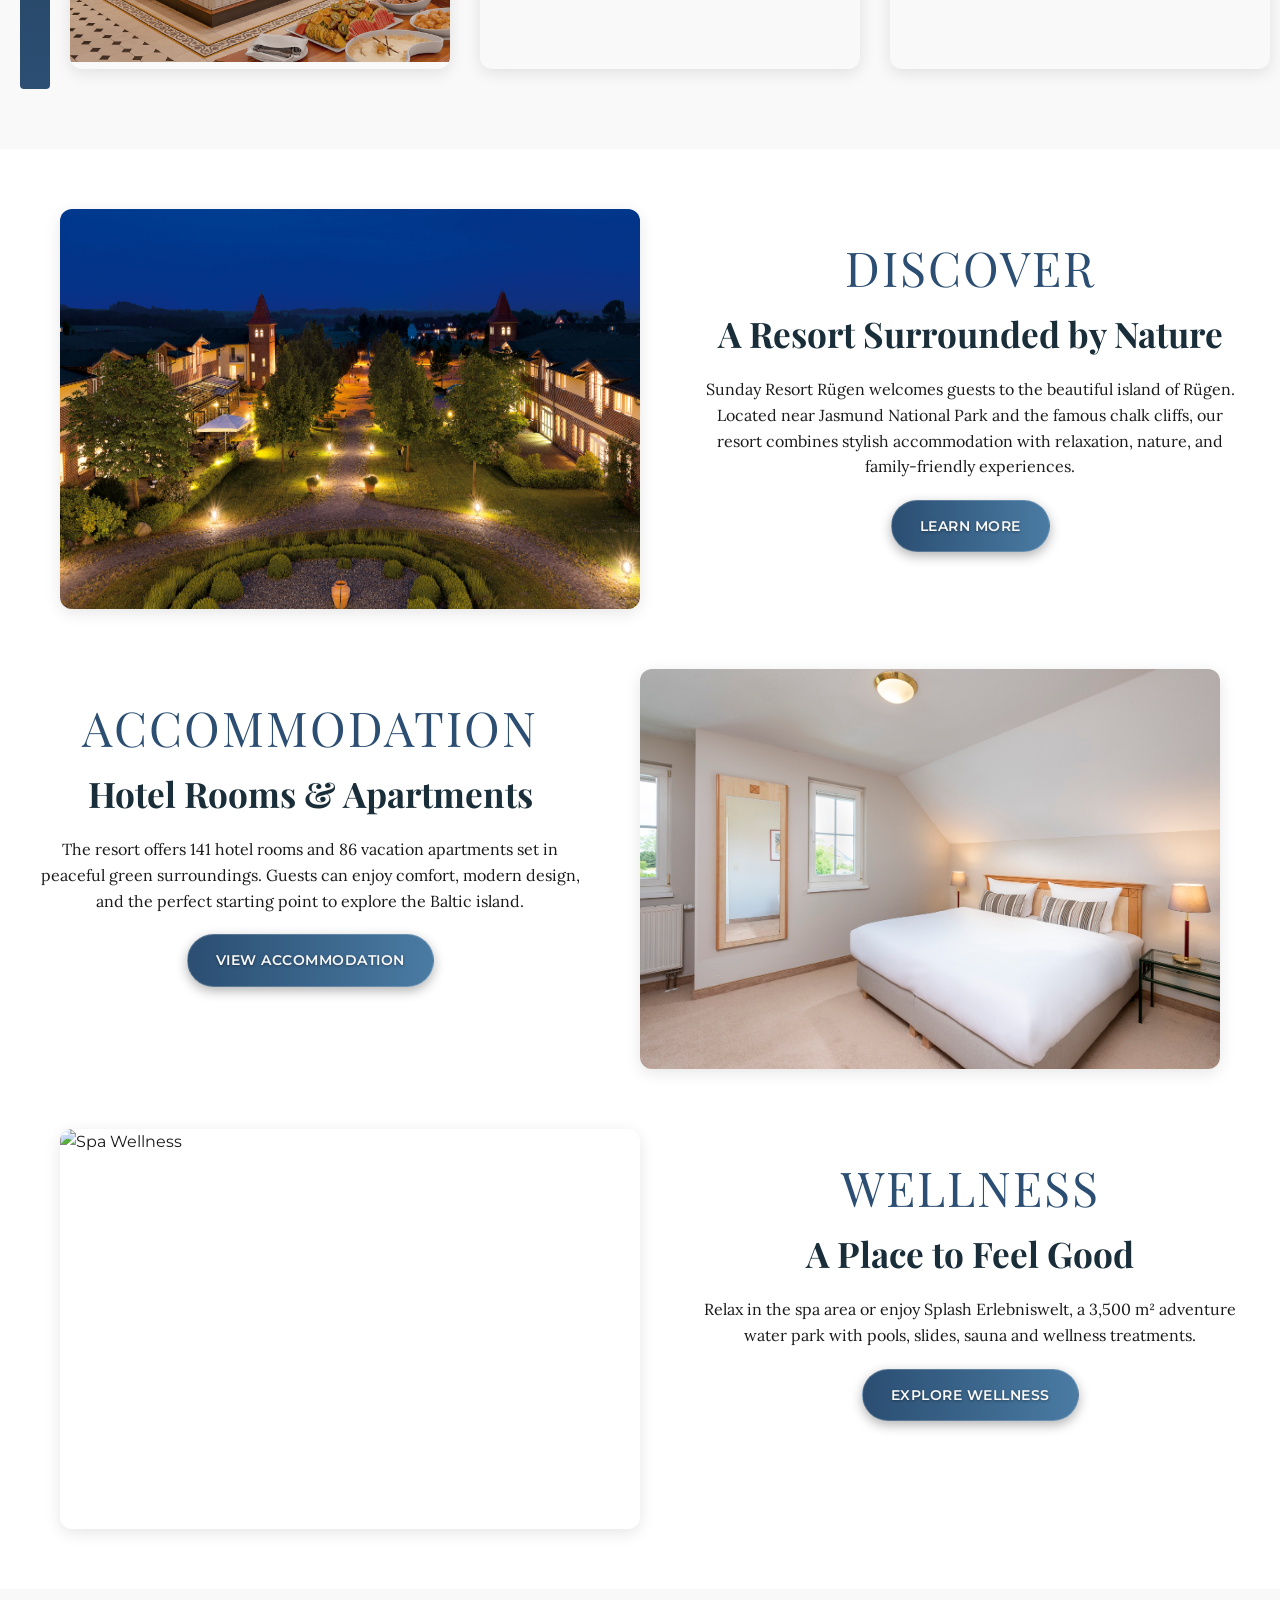
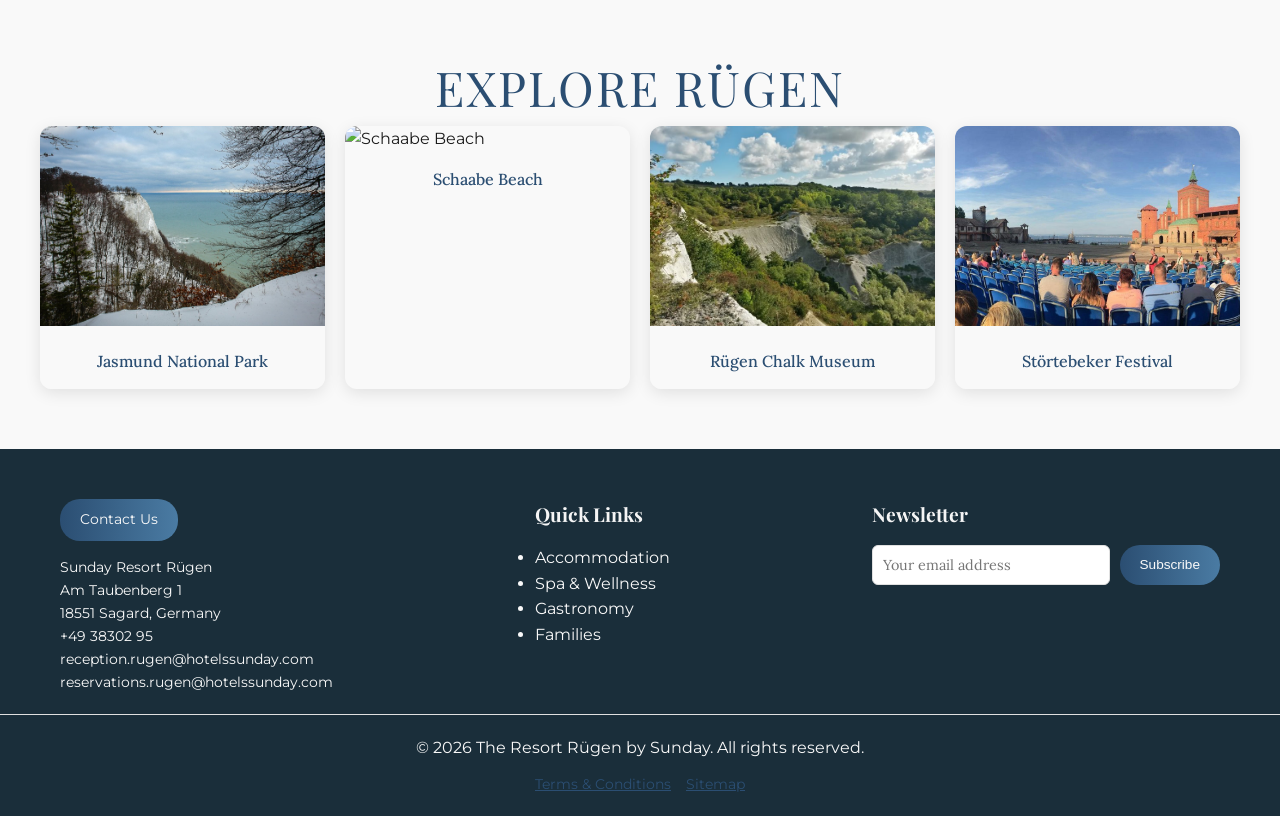
==== commit 22243699: "final update" ====
--- a/index.html
+++ b/index.html
@@ -83,7 +83,7 @@
               </li>
 
               <li><a href="family.html" data-key="nav_family">Family</a></li>
-              <li><a href="offers.html" data-key="nav_offers">Offers</a></li>
+              <!-- <li><a href="offers.html" data-key="nav_offers">Offers</a></li> -->
 
               <li><a href="events.html" data-key="nav_events">Meeting & Events</a></li>
             </ul>
@@ -346,13 +346,14 @@
           <a href="contact.html" class="footer-button" data-key="contact_us">Contact Us</a>
           <address>
             Sunday Resort Rügen<br />
-            Sagard, Germany<br />
-            <a href="tel:+493830297700">+49 38302 97700</a><br />
-            <a href="mailto:reception.rugen@hotelssunday.com "
-              >reception.rugen@hotelssunday.com </a
+            Am Taubenberg 1​<br />
+            18551 Sagard, Germany ​<br />
+            <a href="tel:+493830297700">+49 38302 95</a><br />
+            <a href="mailto:reception.rugen@hotelssunday.com"
+              >reception.rugen@hotelssunday.com</a
             ><br />
-            <a href="mailto:sales.rugen@hotelssunday.com"
-              >sales.rugen@hotelssunday.com</a
+            <a href="mailto:reservations.rugen@hotelssunday.com"
+              >reservations.rugen@hotelssunday.com</a
             ><br />
             <!-- <a href="">Instagram: rugenthotel</a><br /> -->
             <!-- <a href=" ">Facebook: rugenHotel </a> -->
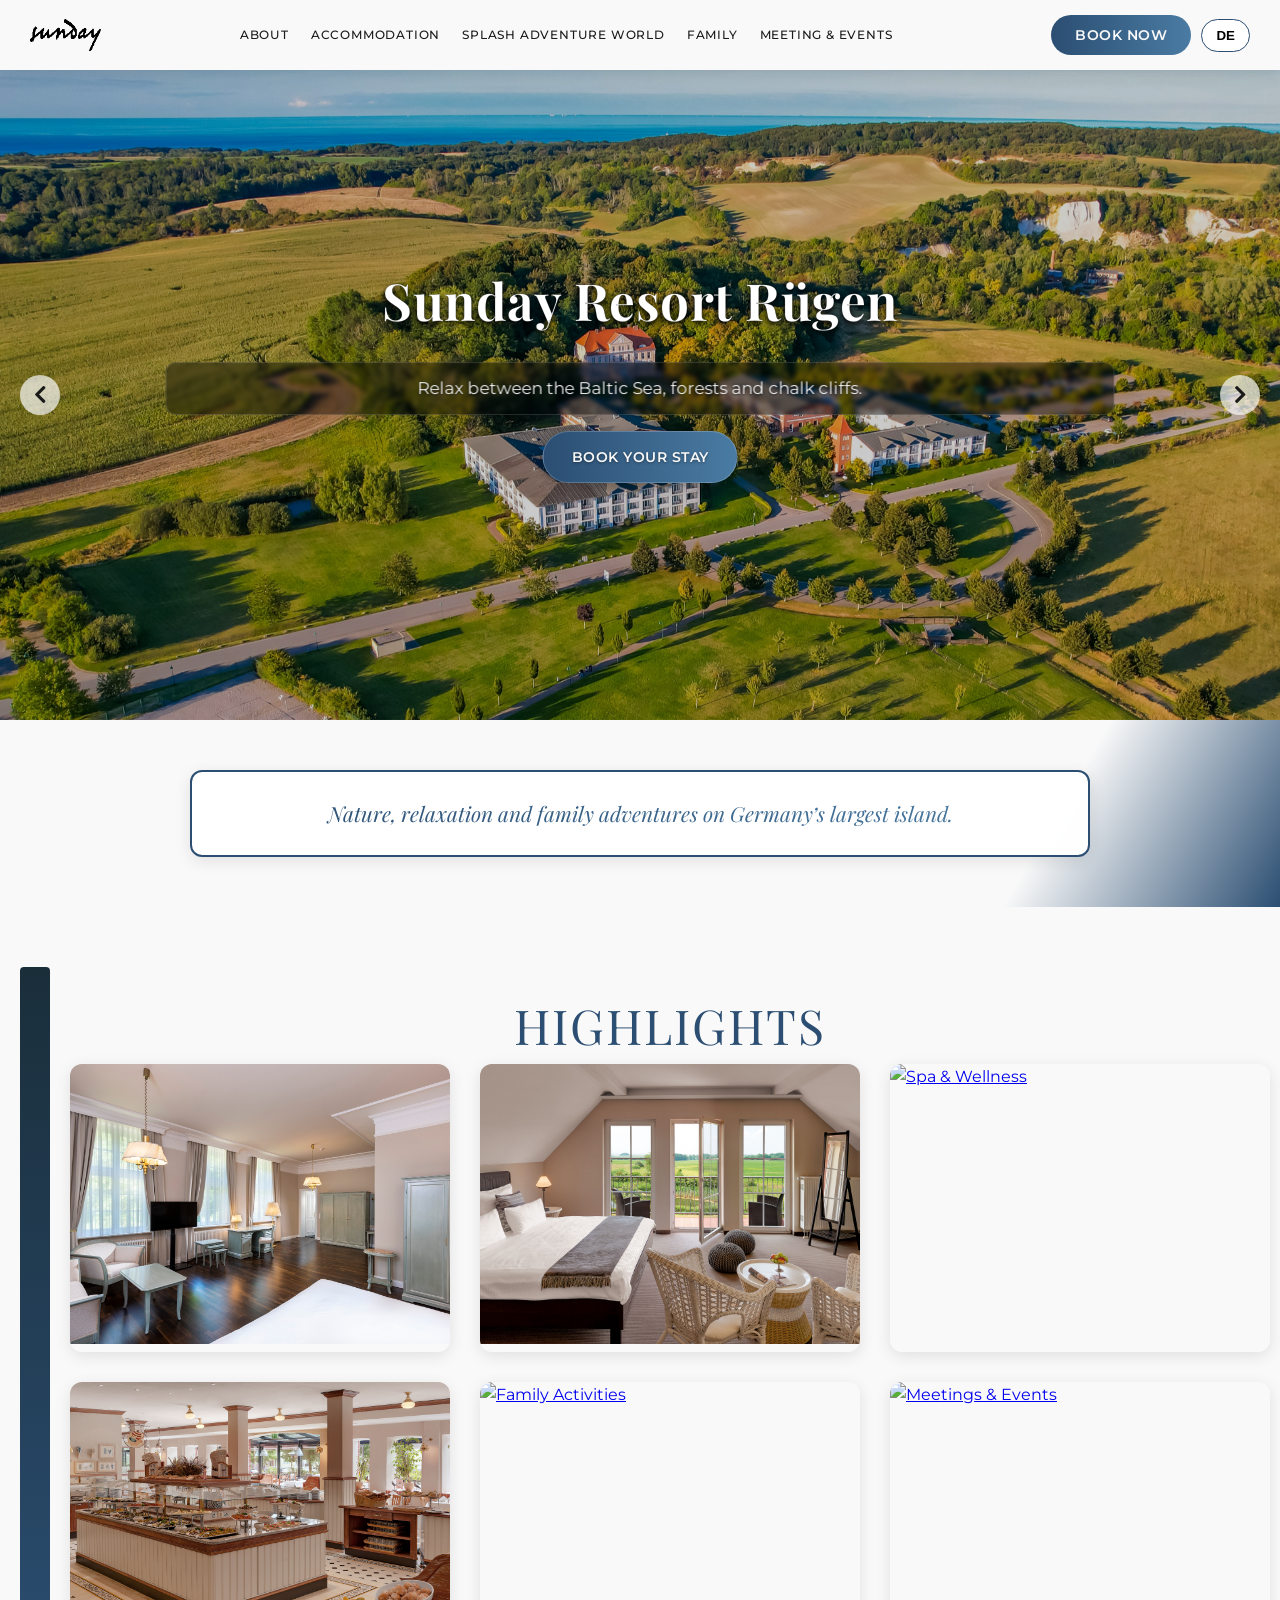
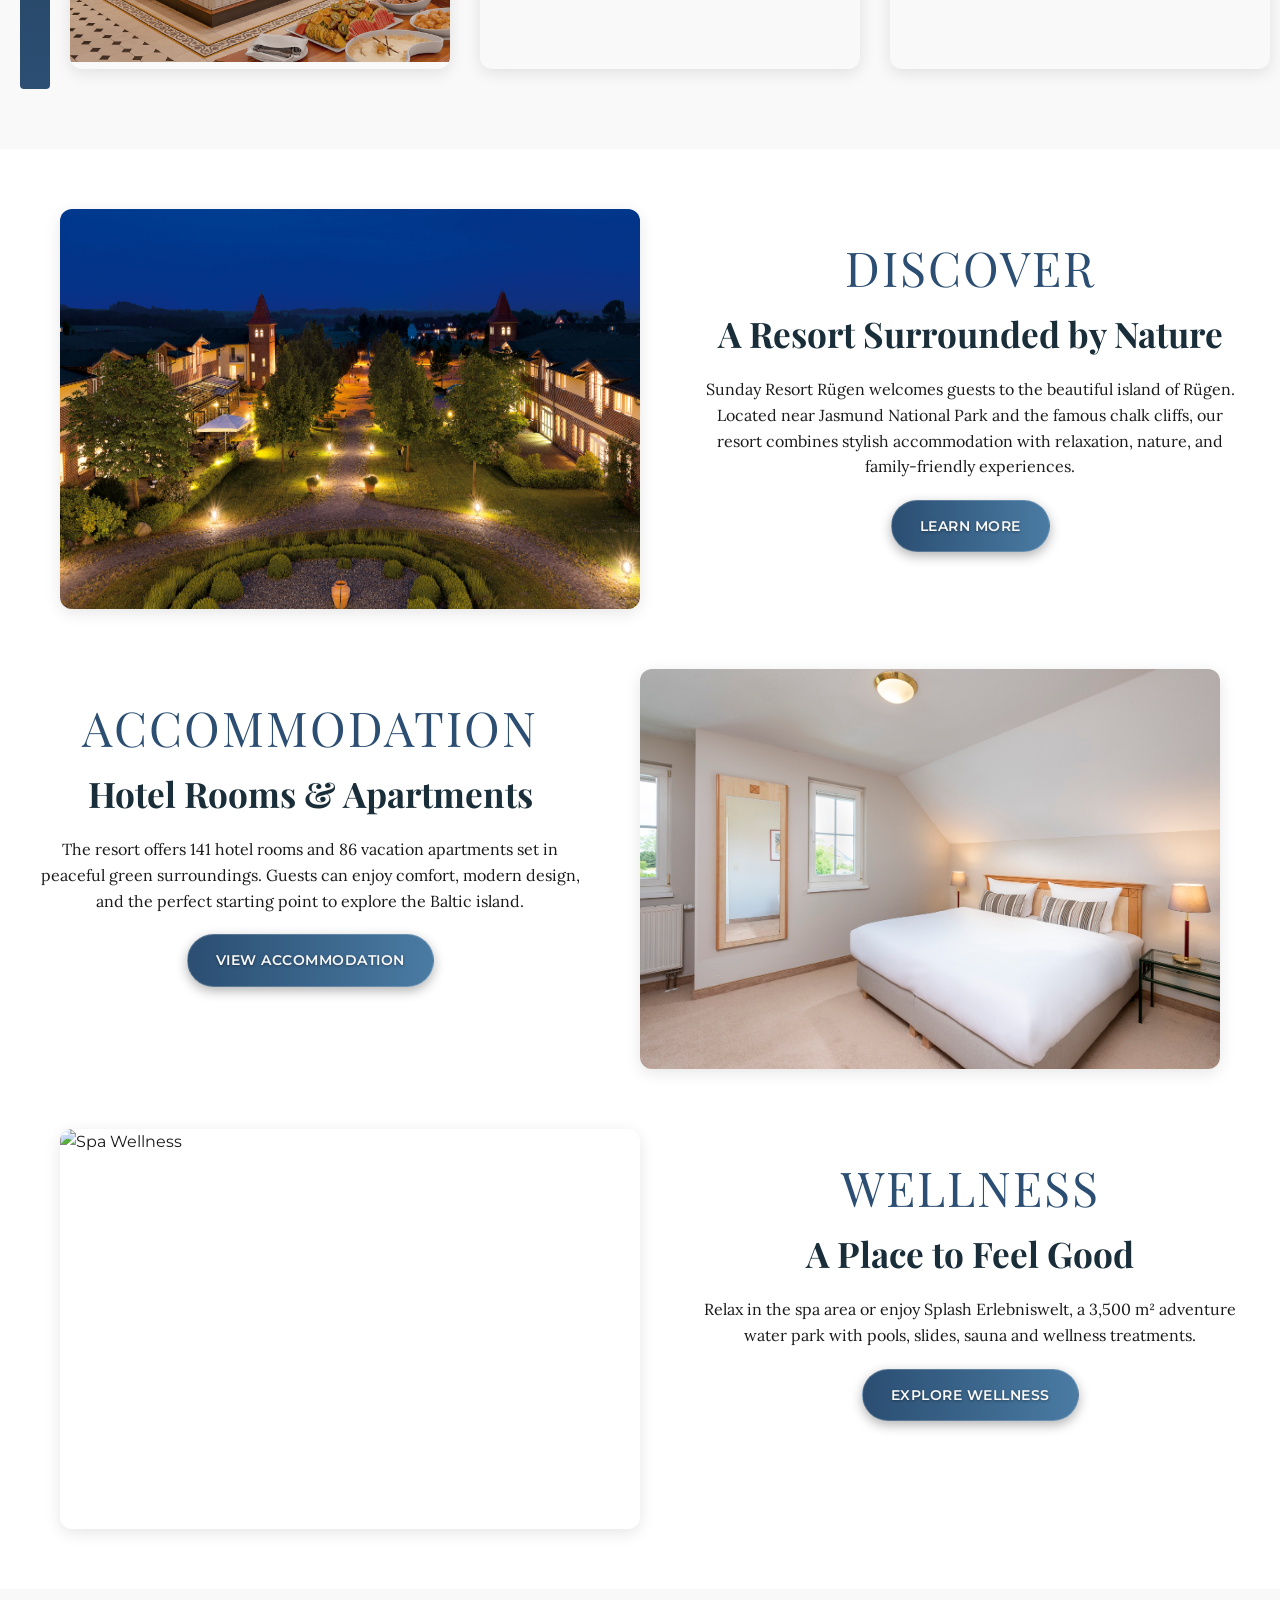
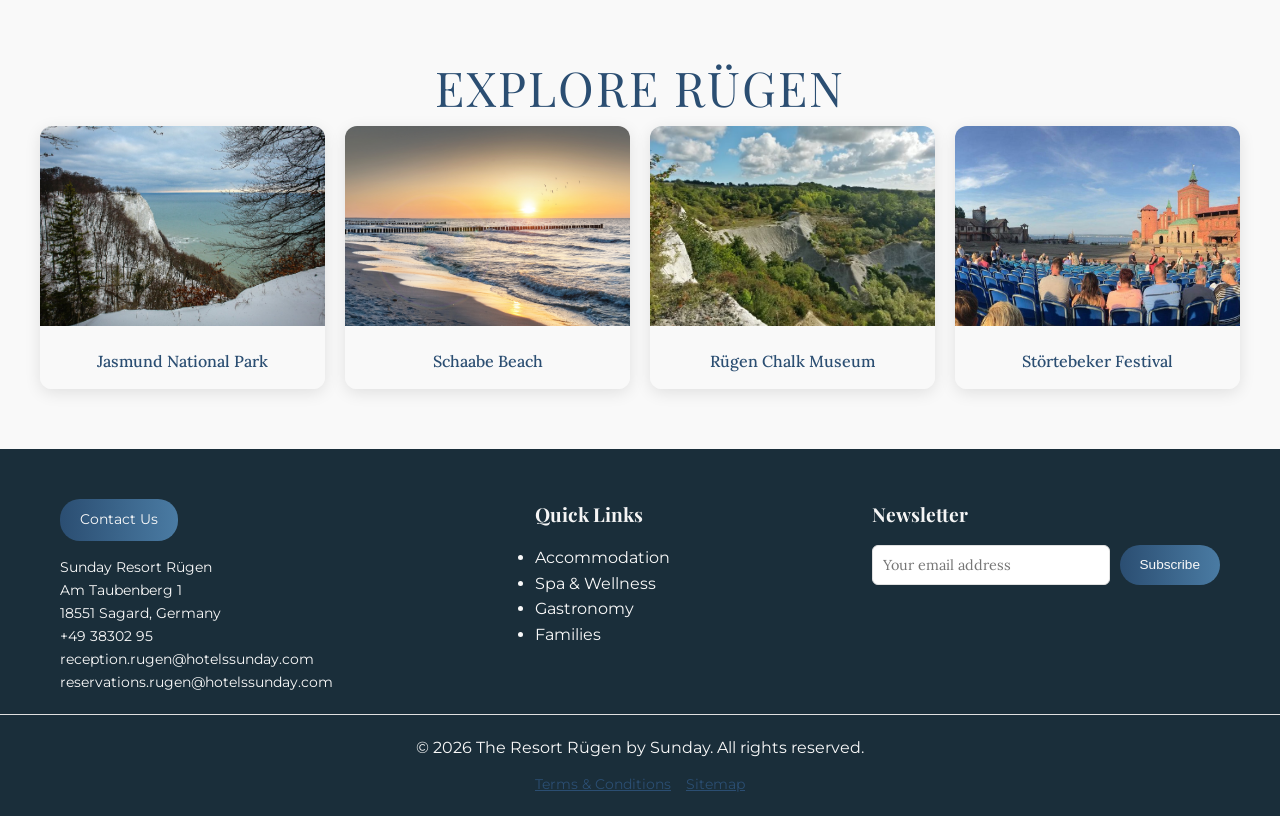
==== commit a1704124: "redirection changes book now" ====
--- a/index.html
+++ b/index.html
@@ -91,7 +91,7 @@
         </div>
 
         <div class="nav-book">
-          <a href="#" class="btn-book" data-key="book_now">Book Now</a>
+          <a href="https://booking.emea.hkclients.com/index.html#/booking/search?pc=DESCHO005&property_id=7335a2d5-0562-4ac1-95a2-a447b7a2daac" class="btn-book" data-key="book_now">Book Now</a>
           <button id="langToggle" class="lang-btn">DE</button>
         </div>
 
@@ -116,7 +116,7 @@
           <div class="slide-content">
             <h1 data-key="hero_title">Sunday Resort Rügen</h1>
             <p data-key="hero_subtitle">Relax between the Baltic Sea, forests and chalk cliffs.</p>
-            <a href="#" class="btn-primary" data-key="hero_cta">Book Your Stay</a>
+            <a href="https://booking.emea.hkclients.com/index.html#/booking/search?pc=DESCHO005&property_id=7335a2d5-0562-4ac1-95a2-a447b7a2daac" class="btn-primary" data-key="hero_cta">Book Your Stay</a>
           </div>
         </div>
 
@@ -144,7 +144,7 @@
           <div class="slide-content">
             <h1 data-key="hero_slide3_title">Splash Adventure Water Park</h1>
             <p data-key="hero_slide3_desc">Fun for the whole family with slides and pools.</p>
-            <a href="wellness.html" class="btn-primary" data-key="hero_slide3_cta">Discover More</a>
+            <a href="spa.html" class="btn-primary" data-key="hero_slide3_cta">Discover More</a>
           </div>
         </div>
       </div>
@@ -192,7 +192,7 @@
           </div>
         </a>
 
-        <a href="wellness.html" class="highlight-card">
+        <a href="spa.html" class="highlight-card">
           <img src="images/8_Splash/Spa/spa.jpg" alt="Spa & Wellness" />
           <div class="highlight-overlay">
             <h3 class="highlight-title" data-key="highlight_spa">Spa & Wellness</h3>
@@ -209,7 +209,7 @@
           </div>
         </a>
 
-        <a href="families.html" class="highlight-card">
+        <a href="family.html" class="highlight-card">
           <img
             src="images/6_Kids_Family/activity.jpg"
             alt="Family Activities"
@@ -252,7 +252,7 @@
           family-friendly experiences.
         </p>
 
-        <a href="#" class="btn-primary" data-key="learn_more">Learn More</a>
+        <a href="about.html" class="btn-primary" data-key="learn_more">Learn More</a>
       </div>
     </section>
 
@@ -276,7 +276,7 @@
           and the perfect starting point to explore the Baltic island.
         </p>
 
-        <a href="#" class="btn-primary" data-key="view_accommodation">View Accommodation</a>
+        <a href="hotel.html" class="btn-primary" data-key="view_accommodation">View Accommodation</a>
       </div>
     </section>
 
@@ -297,7 +297,7 @@
           treatments.
         </p>
 
-        <a href="wellness.html" class="btn-primary" data-key="explore_wellness">Explore Wellness</a>
+        <a href="spa.html" class="btn-primary" data-key="explore_wellness">Explore Wellness</a>
       </div>
     </section>
 
@@ -317,7 +317,7 @@
         </div>
 
         <div class="thing-card">
-          <img src="images/Schaabe Beach.jpg" alt="Schaabe Beach" />
+          <img src="images/9_Destination/Fotolia_49730360_L.jpg" alt="Schaabe Beach" />
           <div class="thing-info">
             <a href="#" data-key="explore_beach">Schaabe Beach</a>
           </div>
@@ -364,10 +364,10 @@
           <h4 data-key="quick_links">Quick Links</h4>
 
           <ul>
-            <li><a href="#" data-key="footer_accommodation">Accommodation</a></li>
-            <li><a href="#" data-key="footer_spa">Spa & Wellness</a></li>
-            <li><a href="#" data-key="footer_gastro">Gastronomy</a></li>
-            <li><a href="#" data-key="footer_family">Families</a></li>
+            <li><a href="apartments.html" data-key="footer_accommodation">Accommodation</a></li>
+            <li><a href="spa.html" data-key="footer_spa">Spa & Wellness</a></li>
+            <li><a href="gastronomy.html" data-key="footer_gastro">Gastronomy</a></li>
+            <li><a href="family.html" data-key="footer_family">Families</a></li>
           </ul>
         </div>
 
